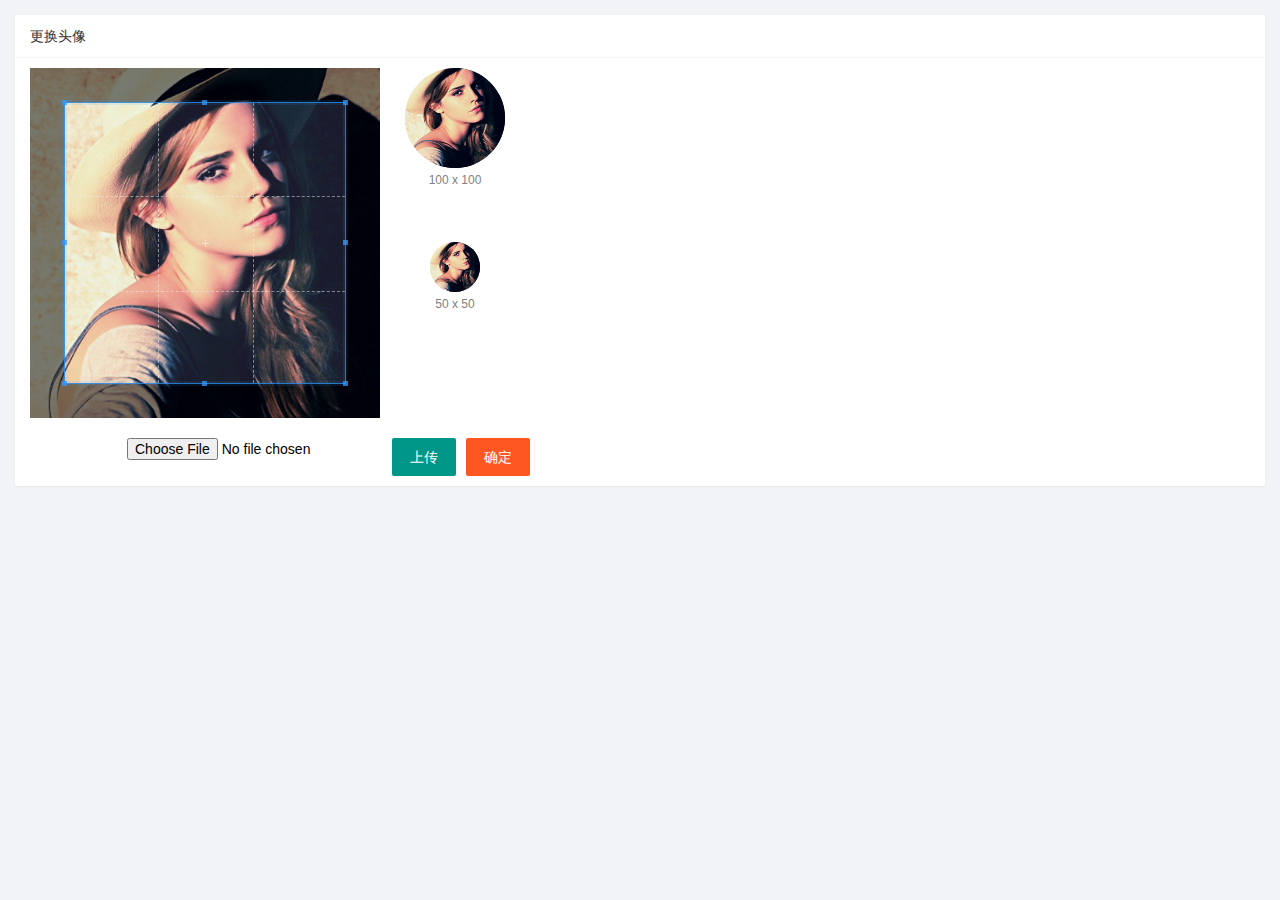
==== user/avatar.html @ 62abf0b2 "完成了修改密码及更换头像模块" ====
<!DOCTYPE html>
<html lang="en">

<head>
    <meta charset="UTF-8">
    <meta name="viewport" content="width=device-width, initial-scale=1.0">
    <title>Document</title>
    <!-- 引入裁剪插件 -->
    <link rel="stylesheet" href="../assets/lib/cropper/cropper.css">
    <link rel="stylesheet" href="../assets/lib/layui/css/layui.css">
    <link rel="stylesheet" href="../assets/fonts/iconfont.css">
    <link rel="stylesheet" href="../assets/css/user.css">
</head>

<body>
    <!-- 卡片面板 -->
    <div class="layui-card">
        <div class="layui-card-header">更换头像</div>
        <div class="layui-card-body">
            <!-- 第一行的图片裁剪和预览区域 -->
            <div class="row1">
                <!-- 图片裁剪区域 -->
                <div class="cropper-box">
                    <!-- 这个 img 标签很重要，将来会把它初始化为裁剪区域 -->
                    <img id="image" src="../assets/images/sample.jpg" />
                </div>
                <!-- 图片的预览区域 -->
                <div class="preview-box">
                    <div>
                        <!-- 宽高为 100px 的预览区域 -->
                        <div class="img-preview w100"></div>
                        <p class="size">100 x 100</p>
                    </div>
                    <div>
                        <!-- 宽高为 50px 的预览区域 -->
                        <div class="img-preview w50"></div>
                        <p class="size">50 x 50</p>
                    </div>
                </div>
            </div>

            <!-- 第二行的按钮区域 -->
            <div class="row2">
                <input type="file" name="" id="file">
                <button id="upload-btn" type="button" class="layui-btn">上传</button>
                <button id="save-btn" type="button" class="layui-btn layui-btn-danger">确定</button>
            </div>
        </div>
    </div>
    <!-- 引入js文件 -->
    <script src="../assets/lib/axios.js"></script>
    <script src="../assets/lib/jquery.js"></script>
    <script src="../assets/lib/cropper/Cropper.js"></script>
    <script src="../assets/lib/cropper/jquery-cropper.js"></script>
    <script src="../assets/lib/layui/layui.all.js"></script>
    <script src="../assets/js/commonAPI.js"></script>
    <script src="../assets/js/user/avatar.js"></script>
</body>

</html>
---- assets/lib/cropper/cropper.css ----
/*!
 * Cropper.js v1.5.6
 * https://fengyuanchen.github.io/cropperjs
 *
 * Copyright 2015-present Chen Fengyuan
 * Released under the MIT license
 *
 * Date: 2019-10-04T04:33:44.164Z
 */

.cropper-container {
  direction: ltr;
  font-size: 0;
  line-height: 0;
  position: relative;
  -ms-touch-action: none;
  touch-action: none;
  -webkit-user-select: none;
  -moz-user-select: none;
  -ms-user-select: none;
  user-select: none;
}

.cropper-container img {
  display: block;
  height: 100%;
  image-orientation: 0deg;
  max-height: none !important;
  max-width: none !important;
  min-height: 0 !important;
  min-width: 0 !important;
  width: 100%;
}

.cropper-wrap-box,
.cropper-canvas,
.cropper-drag-box,
.cropper-crop-box,
.cropper-modal {
  bottom: 0;
  left: 0;
  position: absolute;
  right: 0;
  top: 0;
}

.cropper-wrap-box,
.cropper-canvas {
  overflow: hidden;
}

.cropper-drag-box {
  background-color: #fff;
  opacity: 0;
}

.cropper-modal {
  background-color: #000;
  opacity: 0.5;
}

.cropper-view-box {
  display: block;
  height: 100%;
  outline: 1px solid #39f;
  outline-color: rgba(51, 153, 255, 0.75);
  overflow: hidden;
  width: 100%;
}

.cropper-dashed {
  border: 0 dashed #eee;
  display: block;
  opacity: 0.5;
  position: absolute;
}

.cropper-dashed.dashed-h {
  border-bottom-width: 1px;
  border-top-width: 1px;
  height: calc(100% / 3);
  left: 0;
  top: calc(100% / 3);
  width: 100%;
}

.cropper-dashed.dashed-v {
  border-left-width: 1px;
  border-right-width: 1px;
  height: 100%;
  left: calc(100% / 3);
  top: 0;
  width: calc(100% / 3);
}

.cropper-center {
  display: block;
  height: 0;
  left: 50%;
  opacity: 0.75;
  position: absolute;
  top: 50%;
  width: 0;
}

.cropper-center::before,
.cropper-center::after {
  background-color: #eee;
  content: ' ';
  display: block;
  position: absolute;
}

.cropper-center::before {
  height: 1px;
  left: -3px;
  top: 0;
  width: 7px;
}

.cropper-center::after {
  height: 7px;
  left: 0;
  top: -3px;
  width: 1px;
}

.cropper-face,
.cropper-line,
.cropper-point {
  display: block;
  height: 100%;
  opacity: 0.1;
  position: absolute;
  width: 100%;
}

.cropper-face {
  background-color: #fff;
  left: 0;
  top: 0;
}

.cropper-line {
  background-color: #39f;
}

.cropper-line.line-e {
  cursor: ew-resize;
  right: -3px;
  top: 0;
  width: 5px;
}

.cropper-line.line-n {
  cursor: ns-resize;
  height: 5px;
  left: 0;
  top: -3px;
}

.cropper-line.line-w {
  cursor: ew-resize;
  left: -3px;
  top: 0;
  width: 5px;
}

.cropper-line.line-s {
  bottom: -3px;
  cursor: ns-resize;
  height: 5px;
  left: 0;
}

.cropper-point {
  background-color: #39f;
  height: 5px;
  opacity: 0.75;
  width: 5px;
}

.cropper-point.point-e {
  cursor: ew-resize;
  margin-top: -3px;
  right: -3px;
  top: 50%;
}

.cropper-point.point-n {
  cursor: ns-resize;
  left: 50%;
  margin-left: -3px;
  top: -3px;
}

.cropper-point.point-w {
  cursor: ew-resize;
  left: -3px;
  margin-top: -3px;
  top: 50%;
}

.cropper-point.point-s {
  bottom: -3px;
  cursor: s-resize;
  left: 50%;
  margin-left: -3px;
}

.cropper-point.point-ne {
  cursor: nesw-resize;
  right: -3px;
  top: -3px;
}

.cropper-point.point-nw {
  cursor: nwse-resize;
  left: -3px;
  top: -3px;
}

.cropper-point.point-sw {
  bottom: -3px;
  cursor: nesw-resize;
  left: -3px;
}

.cropper-point.point-se {
  bottom: -3px;
  cursor: nwse-resize;
  height: 20px;
  opacity: 1;
  right: -3px;
  width: 20px;
}

@media (min-width: 768px) {
  .cropper-point.point-se {
    height: 15px;
    width: 15px;
  }
}

@media (min-width: 992px) {
  .cropper-point.point-se {
    height: 10px;
    width: 10px;
  }
}

@media (min-width: 1200px) {
  .cropper-point.point-se {
    height: 5px;
    opacity: 0.75;
    width: 5px;
  }
}

.cropper-point.point-se::before {
  background-color: #39f;
  bottom: -50%;
  content: ' ';
  display: block;
  height: 200%;
  opacity: 0;
  position: absolute;
  right: -50%;
  width: 200%;
}

.cropper-invisible {
  opacity: 0;
}

.cropper-bg {
  background-image: url('[data-uri]');
}

.cropper-hide {
  display: block;
  height: 0;
  position: absolute;
  width: 0;
}

.cropper-hidden {
  display: none !important;
}

.cropper-move {
  cursor: move;
}

.cropper-crop {
  cursor: crosshair;
}

.cropper-disabled .cropper-drag-box,
.cropper-disabled .cropper-face,
.cropper-disabled .cropper-line,
.cropper-disabled .cropper-point {
  cursor: not-allowed;
}
---- assets/lib/layui/css/layui.css ----
/** layui-v2.5.5 MIT License By https://www.layui.com */
 .layui-inline,img{display:inline-block;vertical-align:middle}h1,h2,h3,h4,h5,h6{font-weight:400}.layui-edge,.layui-header,.layui-inline,.layui-main{position:relative}.layui-body,.layui-edge,.layui-elip{overflow:hidden}.layui-btn,.layui-edge,.layui-inline,img{vertical-align:middle}.layui-btn,.layui-disabled,.layui-icon,.layui-unselect{-moz-user-select:none;-webkit-user-select:none;-ms-user-select:none}.layui-elip,.layui-form-checkbox span,.layui-form-pane .layui-form-label{text-overflow:ellipsis;white-space:nowrap}.layui-breadcrumb,.layui-tree-btnGroup{visibility:hidden}blockquote,body,button,dd,div,dl,dt,form,h1,h2,h3,h4,h5,h6,input,li,ol,p,pre,td,textarea,th,ul{margin:0;padding:0;-webkit-tap-highlight-color:rgba(0,0,0,0)}a:active,a:hover{outline:0}img{border:none}li{list-style:none}table{border-collapse:collapse;border-spacing:0}h4,h5,h6{font-size:100%}button,input,optgroup,option,select,textarea{font-family:inherit;font-size:inherit;font-style:inherit;font-weight:inherit;outline:0}pre{white-space:pre-wrap;white-space:-moz-pre-wrap;white-space:-pre-wrap;white-space:-o-pre-wrap;word-wrap:break-word}body{line-height:24px;font:14px Helvetica Neue,Helvetica,PingFang SC,Tahoma,Arial,sans-serif}hr{height:1px;margin:10px 0;border:0;clear:both}a{color:#333;text-decoration:none}a:hover{color:#777}a cite{font-style:normal;*cursor:pointer}.layui-border-box,.layui-border-box *{box-sizing:border-box}.layui-box,.layui-box *{box-sizing:content-box}.layui-clear{clear:both;*zoom:1}.layui-clear:after{content:'\20';clear:both;*zoom:1;display:block;height:0}.layui-inline{*display:inline;*zoom:1}.layui-edge{display:inline-block;width:0;height:0;border-width:6px;border-style:dashed;border-color:transparent}.layui-edge-top{top:-4px;border-bottom-color:#999;border-bottom-style:solid}.layui-edge-right{border-left-color:#999;border-left-style:solid}.layui-edge-bottom{top:2px;border-top-color:#999;border-top-style:solid}.layui-edge-left{border-right-color:#999;border-right-style:solid}.layui-disabled,.layui-disabled:hover{color:#d2d2d2!important;cursor:not-allowed!important}.layui-circle{border-radius:100%}.layui-show{display:block!important}.layui-hide{display:none!important}@font-face{font-family:layui-icon;src:url(../font/iconfont.eot?v=250);src:url(../font/iconfont.eot?v=250#iefix) format('embedded-opentype'),url(../font/iconfont.woff2?v=250) format('woff2'),url(../font/iconfont.woff?v=250) format('woff'),url(../font/iconfont.ttf?v=250) format('truetype'),url(../font/iconfont.svg?v=250#layui-icon) format('svg')}.layui-icon{font-family:layui-icon!important;font-size:16px;font-style:normal;-webkit-font-smoothing:antialiased;-moz-osx-font-smoothing:grayscale}.layui-icon-reply-fill:before{content:"\e611"}.layui-icon-set-fill:before{content:"\e614"}.layui-icon-menu-fill:before{content:"\e60f"}.layui-icon-search:before{content:"\e615"}.layui-icon-share:before{content:"\e641"}.layui-icon-set-sm:before{content:"\e620"}.layui-icon-engine:before{content:"\e628"}.layui-icon-close:before{content:"\1006"}.layui-icon-close-fill:before{content:"\1007"}.layui-icon-chart-screen:before{content:"\e629"}.layui-icon-star:before{content:"\e600"}.layui-icon-circle-dot:before{content:"\e617"}.layui-icon-chat:before{content:"\e606"}.layui-icon-release:before{content:"\e609"}.layui-icon-list:before{content:"\e60a"}.layui-icon-chart:before{content:"\e62c"}.layui-icon-ok-circle:before{content:"\1005"}.layui-icon-layim-theme:before{content:"\e61b"}.layui-icon-table:before{content:"\e62d"}.layui-icon-right:before{content:"\e602"}.layui-icon-left:before{content:"\e603"}.layui-icon-cart-simple:before{content:"\e698"}.layui-icon-face-cry:before{content:"\e69c"}.layui-icon-face-smile:before{content:"\e6af"}.layui-icon-survey:before{content:"\e6b2"}.layui-icon-tree:before{content:"\e62e"}.layui-icon-upload-circle:before{content:"\e62f"}.layui-icon-add-circle:before{content:"\e61f"}.layui-icon-download-circle:before{content:"\e601"}.layui-icon-templeate-1:before{content:"\e630"}.layui-icon-util:before{content:"\e631"}.layui-icon-face-surprised:before{content:"\e664"}.layui-icon-edit:before{content:"\e642"}.layui-icon-speaker:before{content:"\e645"}.layui-icon-down:before{content:"\e61a"}.layui-icon-file:before{content:"\e621"}.layui-icon-layouts:before{content:"\e632"}.layui-icon-rate-half:before{content:"\e6c9"}.layui-icon-add-circle-fine:before{content:"\e608"}.layui-icon-prev-circle:before{content:"\e633"}.layui-icon-read:before{content:"\e705"}.layui-icon-404:before{content:"\e61c"}.layui-icon-carousel:before{content:"\e634"}.layui-icon-help:before{content:"\e607"}.layui-icon-code-circle:before{content:"\e635"}.layui-icon-water:before{content:"\e636"}.layui-icon-username:before{content:"\e66f"}.layui-icon-find-fill:before{content:"\e670"}.layui-icon-about:before{content:"\e60b"}.layui-icon-location:before{content:"\e715"}.layui-icon-up:before{content:"\e619"}.layui-icon-pause:before{content:"\e651"}.layui-icon-date:before{content:"\e637"}.layui-icon-layim-uploadfile:before{content:"\e61d"}.layui-icon-delete:before{content:"\e640"}.layui-icon-play:before{content:"\e652"}.layui-icon-top:before{content:"\e604"}.layui-icon-friends:before{content:"\e612"}.layui-icon-refresh-3:before{content:"\e9aa"}.layui-icon-ok:before{content:"\e605"}.layui-icon-layer:before{content:"\e638"}.layui-icon-face-smile-fine:before{content:"\e60c"}.layui-icon-dollar:before{content:"\e659"}.layui-icon-group:before{content:"\e613"}.layui-icon-layim-download:before{content:"\e61e"}.layui-icon-picture-fine:before{content:"\e60d"}.layui-icon-link:before{content:"\e64c"}.layui-icon-diamond:before{content:"\e735"}.layui-icon-log:before{content:"\e60e"}.layui-icon-rate-solid:before{content:"\e67a"}.layui-icon-fonts-del:before{content:"\e64f"}.layui-icon-unlink:before{content:"\e64d"}.layui-icon-fonts-clear:before{content:"\e639"}.layui-icon-triangle-r:before{content:"\e623"}.layui-icon-circle:before{content:"\e63f"}.layui-icon-radio:before{content:"\e643"}.layui-icon-align-center:before{content:"\e647"}.layui-icon-align-right:before{content:"\e648"}.layui-icon-align-left:before{content:"\e649"}.layui-icon-loading-1:before{content:"\e63e"}.layui-icon-return:before{content:"\e65c"}.layui-icon-fonts-strong:before{content:"\e62b"}.layui-icon-upload:before{content:"\e67c"}.layui-icon-dialogue:before{content:"\e63a"}.layui-icon-video:before{content:"\e6ed"}.layui-icon-headset:before{content:"\e6fc"}.layui-icon-cellphone-fine:before{content:"\e63b"}.layui-icon-add-1:before{content:"\e654"}.layui-icon-face-smile-b:before{content:"\e650"}.layui-icon-fonts-html:before{content:"\e64b"}.layui-icon-form:before{content:"\e63c"}.layui-icon-cart:before{content:"\e657"}.layui-icon-camera-fill:before{content:"\e65d"}.layui-icon-tabs:before{content:"\e62a"}.layui-icon-fonts-code:before{content:"\e64e"}.layui-icon-fire:before{content:"\e756"}.layui-icon-set:before{content:"\e716"}.layui-icon-fonts-u:before{content:"\e646"}.layui-icon-triangle-d:before{content:"\e625"}.layui-icon-tips:before{content:"\e702"}.layui-icon-picture:before{content:"\e64a"}.layui-icon-more-vertical:before{content:"\e671"}.layui-icon-flag:before{content:"\e66c"}.layui-icon-loading:before{content:"\e63d"}.layui-icon-fonts-i:before{content:"\e644"}.layui-icon-refresh-1:before{content:"\e666"}.layui-icon-rmb:before{content:"\e65e"}.layui-icon-home:before{content:"\e68e"}.layui-icon-user:before{content:"\e770"}.layui-icon-notice:before{content:"\e667"}.layui-icon-login-weibo:before{content:"\e675"}.layui-icon-voice:before{content:"\e688"}.layui-icon-upload-drag:before{content:"\e681"}.layui-icon-login-qq:before{content:"\e676"}.layui-icon-snowflake:before{content:"\e6b1"}.layui-icon-file-b:before{content:"\e655"}.layui-icon-template:before{content:"\e663"}.layui-icon-auz:before{content:"\e672"}.layui-icon-console:before{content:"\e665"}.layui-icon-app:before{content:"\e653"}.layui-icon-prev:before{content:"\e65a"}.layui-icon-website:before{content:"\e7ae"}.layui-icon-next:before{content:"\e65b"}.layui-icon-component:before{content:"\e857"}.layui-icon-more:before{content:"\e65f"}.layui-icon-login-wechat:before{content:"\e677"}.layui-icon-shrink-right:before{content:"\e668"}.layui-icon-spread-left:before{content:"\e66b"}.layui-icon-camera:before{content:"\e660"}.layui-icon-note:before{content:"\e66e"}.layui-icon-refresh:before{content:"\e669"}.layui-icon-female:before{content:"\e661"}.layui-icon-male:before{content:"\e662"}.layui-icon-password:before{content:"\e673"}.layui-icon-senior:before{content:"\e674"}.layui-icon-theme:before{content:"\e66a"}.layui-icon-tread:before{content:"\e6c5"}.layui-icon-praise:before{content:"\e6c6"}.layui-icon-star-fill:before{content:"\e658"}.layui-icon-rate:before{content:"\e67b"}.layui-icon-template-1:before{content:"\e656"}.layui-icon-vercode:before{content:"\e679"}.layui-icon-cellphone:before{content:"\e678"}.layui-icon-screen-full:before{content:"\e622"}.layui-icon-screen-restore:before{content:"\e758"}.layui-icon-cols:before{content:"\e610"}.layui-icon-export:before{content:"\e67d"}.layui-icon-print:before{content:"\e66d"}.layui-icon-slider:before{content:"\e714"}.layui-icon-addition:before{content:"\e624"}.layui-icon-subtraction:before{content:"\e67e"}.layui-icon-service:before{content:"\e626"}.layui-icon-transfer:before{content:"\e691"}.layui-main{width:1140px;margin:0 auto}.layui-header{z-index:1000;height:60px}.layui-header a:hover{transition:all .5s;-webkit-transition:all .5s}.layui-side{position:fixed;left:0;top:0;bottom:0;z-index:999;width:200px;overflow-x:hidden}.layui-side-scroll{position:relative;width:220px;height:100%;overflow-x:hidden}.layui-body{position:absolute;left:200px;right:0;top:0;bottom:0;z-index:998;width:auto;overflow-y:auto;box-sizing:border-box}.layui-layout-body{overflow:hidden}.layui-layout-admin .layui-header{background-color:#23262E}.layui-layout-admin .layui-side{top:60px;width:200px;overflow-x:hidden}.layui-layout-admin .layui-body{position:fixed;top:60px;bottom:44px}.layui-layout-admin .layui-main{width:auto;margin:0 15px}.layui-layout-admin .layui-footer{position:fixed;left:200px;right:0;bottom:0;height:44px;line-height:44px;padding:0 15px;background-color:#eee}.layui-layout-admin .layui-logo{position:absolute;left:0;top:0;width:200px;height:100%;line-height:60px;text-align:center;color:#009688;font-size:16px}.layui-layout-admin .layui-header .layui-nav{background:0 0}.layui-layout-left{position:absolute!important;left:200px;top:0}.layui-layout-right{position:absolute!important;right:0;top:0}.layui-container{position:relative;margin:0 auto;padding:0 15px;box-sizing:border-box}.layui-fluid{position:relative;margin:0 auto;padding:0 15px}.layui-row:after,.layui-row:before{content:'';display:block;clear:both}.layui-col-lg1,.layui-col-lg10,.layui-col-lg11,.layui-col-lg12,.layui-col-lg2,.layui-col-lg3,.layui-col-lg4,.layui-col-lg5,.layui-col-lg6,.layui-col-lg7,.layui-col-lg8,.layui-col-lg9,.layui-col-md1,.layui-col-md10,.layui-col-md11,.layui-col-md12,.layui-col-md2,.layui-col-md3,.layui-col-md4,.layui-col-md5,.layui-col-md6,.layui-col-md7,.layui-col-md8,.layui-col-md9,.layui-col-sm1,.layui-col-sm10,.layui-col-sm11,.layui-col-sm12,.layui-col-sm2,.layui-col-sm3,.layui-col-sm4,.layui-col-sm5,.layui-col-sm6,.layui-col-sm7,.layui-col-sm8,.layui-col-sm9,.layui-col-xs1,.layui-col-xs10,.layui-col-xs11,.layui-col-xs12,.layui-col-xs2,.layui-col-xs3,.layui-col-xs4,.layui-col-xs5,.layui-col-xs6,.layui-col-xs7,.layui-col-xs8,.layui-col-xs9{position:relative;display:block;box-sizing:border-box}.layui-col-xs1,.layui-col-xs10,.layui-col-xs11,.layui-col-xs12,.layui-col-xs2,.layui-col-xs3,.layui-col-xs4,.layui-col-xs5,.layui-col-xs6,.layui-col-xs7,.layui-col-xs8,.layui-col-xs9{float:left}.layui-col-xs1{width:8.33333333%}.layui-col-xs2{width:16.66666667%}.layui-col-xs3{width:25%}.layui-col-xs4{width:33.33333333%}.layui-col-xs5{width:41.66666667%}.layui-col-xs6{width:50%}.layui-col-xs7{width:58.33333333%}.layui-col-xs8{width:66.66666667%}.layui-col-xs9{width:75%}.layui-col-xs10{width:83.33333333%}.layui-col-xs11{width:91.66666667%}.layui-col-xs12{width:100%}.layui-col-xs-offset1{margin-left:8.33333333%}.layui-col-xs-offset2{margin-left:16.66666667%}.layui-col-xs-offset3{margin-left:25%}.layui-col-xs-offset4{margin-left:33.33333333%}.layui-col-xs-offset5{margin-left:41.66666667%}.layui-col-xs-offset6{margin-left:50%}.layui-col-xs-offset7{margin-left:58.33333333%}.layui-col-xs-offset8{margin-left:66.66666667%}.layui-col-xs-offset9{margin-left:75%}.layui-col-xs-offset10{margin-left:83.33333333%}.layui-col-xs-offset11{margin-left:91.66666667%}.layui-col-xs-offset12{margin-left:100%}@media screen and (max-width:768px){.layui-hide-xs{display:none!important}.layui-show-xs-block{display:block!important}.layui-show-xs-inline{display:inline!important}.layui-show-xs-inline-block{display:inline-block!important}}@media screen and (min-width:768px){.layui-container{width:750px}.layui-hide-sm{display:none!important}.layui-show-sm-block{display:block!important}.layui-show-sm-inline{display:inline!important}.layui-show-sm-inline-block{display:inline-block!important}.layui-col-sm1,.layui-col-sm10,.layui-col-sm11,.layui-col-sm12,.layui-col-sm2,.layui-col-sm3,.layui-col-sm4,.layui-col-sm5,.layui-col-sm6,.layui-col-sm7,.layui-col-sm8,.layui-col-sm9{float:left}.layui-col-sm1{width:8.33333333%}.layui-col-sm2{width:16.66666667%}.layui-col-sm3{width:25%}.layui-col-sm4{width:33.33333333%}.layui-col-sm5{width:41.66666667%}.layui-col-sm6{width:50%}.layui-col-sm7{width:58.33333333%}.layui-col-sm8{width:66.66666667%}.layui-col-sm9{width:75%}.layui-col-sm10{width:83.33333333%}.layui-col-sm11{width:91.66666667%}.layui-col-sm12{width:100%}.layui-col-sm-offset1{margin-left:8.33333333%}.layui-col-sm-offset2{margin-left:16.66666667%}.layui-col-sm-offset3{margin-left:25%}.layui-col-sm-offset4{margin-left:33.33333333%}.layui-col-sm-offset5{margin-left:41.66666667%}.layui-col-sm-offset6{margin-left:50%}.layui-col-sm-offset7{margin-left:58.33333333%}.layui-col-sm-offset8{margin-left:66.66666667%}.layui-col-sm-offset9{margin-left:75%}.layui-col-sm-offset10{margin-left:83.33333333%}.layui-col-sm-offset11{margin-left:91.66666667%}.layui-col-sm-offset12{margin-left:100%}}@media screen and (min-width:992px){.layui-container{width:970px}.layui-hide-md{display:none!important}.layui-show-md-block{display:block!important}.layui-show-md-inline{display:inline!important}.layui-show-md-inline-block{display:inline-block!important}.layui-col-md1,.layui-col-md10,.layui-col-md11,.layui-col-md12,.layui-col-md2,.layui-col-md3,.layui-col-md4,.layui-col-md5,.layui-col-md6,.layui-col-md7,.layui-col-md8,.layui-col-md9{float:left}.layui-col-md1{width:8.33333333%}.layui-col-md2{width:16.66666667%}.layui-col-md3{width:25%}.layui-col-md4{width:33.33333333%}.layui-col-md5{width:41.66666667%}.layui-col-md6{width:50%}.layui-col-md7{width:58.33333333%}.layui-col-md8{width:66.66666667%}.layui-col-md9{width:75%}.layui-col-md10{width:83.33333333%}.layui-col-md11{width:91.66666667%}.layui-col-md12{width:100%}.layui-col-md-offset1{margin-left:8.33333333%}.layui-col-md-offset2{margin-left:16.66666667%}.layui-col-md-offset3{margin-left:25%}.layui-col-md-offset4{margin-left:33.33333333%}.layui-col-md-offset5{margin-left:41.66666667%}.layui-col-md-offset6{margin-left:50%}.layui-col-md-offset7{margin-left:58.33333333%}.layui-col-md-offset8{margin-left:66.66666667%}.layui-col-md-offset9{margin-left:75%}.layui-col-md-offset10{margin-left:83.33333333%}.layui-col-md-offset11{margin-left:91.66666667%}.layui-col-md-offset12{margin-left:100%}}@media screen and (min-width:1200px){.layui-container{width:1170px}.layui-hide-lg{display:none!important}.layui-show-lg-block{display:block!important}.layui-show-lg-inline{display:inline!important}.layui-show-lg-inline-block{display:inline-block!important}.layui-col-lg1,.layui-col-lg10,.layui-col-lg11,.layui-col-lg12,.layui-col-lg2,.layui-col-lg3,.layui-col-lg4,.layui-col-lg5,.layui-col-lg6,.layui-col-lg7,.layui-col-lg8,.layui-col-lg9{float:left}.layui-col-lg1{width:8.33333333%}.layui-col-lg2{width:16.66666667%}.layui-col-lg3{width:25%}.layui-col-lg4{width:33.33333333%}.layui-col-lg5{width:41.66666667%}.layui-col-lg6{width:50%}.layui-col-lg7{width:58.33333333%}.layui-col-lg8{width:66.66666667%}.layui-col-lg9{width:75%}.layui-col-lg10{width:83.33333333%}.layui-col-lg11{width:91.66666667%}.layui-col-lg12{width:100%}.layui-col-lg-offset1{margin-left:8.33333333%}.layui-col-lg-offset2{margin-left:16.66666667%}.layui-col-lg-offset3{margin-left:25%}.layui-col-lg-offset4{margin-left:33.33333333%}.layui-col-lg-offset5{margin-left:41.66666667%}.layui-col-lg-offset6{margin-left:50%}.layui-col-lg-offset7{margin-left:58.33333333%}.layui-col-lg-offset8{margin-left:66.66666667%}.layui-col-lg-offset9{margin-left:75%}.layui-col-lg-offset10{margin-left:83.33333333%}.layui-col-lg-offset11{margin-left:91.66666667%}.layui-col-lg-offset12{margin-left:100%}}.layui-col-space1{margin:-.5px}.layui-col-space1>*{padding:.5px}.layui-col-space3{margin:-1.5px}.layui-col-space3>*{padding:1.5px}.layui-col-space5{margin:-2.5px}.layui-col-space5>*{padding:2.5px}.layui-col-space8{margin:-3.5px}.layui-col-space8>*{padding:3.5px}.layui-col-space10{margin:-5px}.layui-col-space10>*{padding:5px}.layui-col-space12{margin:-6px}.layui-col-space12>*{padding:6px}.layui-col-space15{margin:-7.5px}.layui-col-space15>*{padding:7.5px}.layui-col-space18{margin:-9px}.layui-col-space18>*{padding:9px}.layui-col-space20{margin:-10px}.layui-col-space20>*{padding:10px}.layui-col-space22{margin:-11px}.layui-col-space22>*{padding:11px}.layui-col-space25{margin:-12.5px}.layui-col-space25>*{padding:12.5px}.layui-col-space30{margin:-15px}.layui-col-space30>*{padding:15px}.layui-btn,.layui-input,.layui-select,.layui-textarea,.layui-upload-button{outline:0;-webkit-appearance:none;transition:all .3s;-webkit-transition:all .3s;box-sizing:border-box}.layui-elem-quote{margin-bottom:10px;padding:15px;line-height:22px;border-left:5px solid #009688;border-radius:0 2px 2px 0;background-color:#f2f2f2}.layui-quote-nm{border-style:solid;border-width:1px 1px 1px 5px;background:0 0}.layui-elem-field{margin-bottom:10px;padding:0;border-width:1px;border-style:solid}.layui-elem-field legend{margin-left:20px;padding:0 10px;font-size:20px;font-weight:300}.layui-field-title{margin:10px 0 20px;border-width:1px 0 0}.layui-field-box{padding:10px 15px}.layui-field-title .layui-field-box{padding:10px 0}.layui-progress{position:relative;height:6px;border-radius:20px;background-color:#e2e2e2}.layui-progress-bar{position:absolute;left:0;top:0;width:0;max-width:100%;height:6px;border-radius:20px;text-align:right;background-color:#5FB878;transition:all .3s;-webkit-transition:all .3s}.layui-progress-big,.layui-progress-big .layui-progress-bar{height:18px;line-height:18px}.layui-progress-text{position:relative;top:-20px;line-height:18px;font-size:12px;color:#666}.layui-progress-big .layui-progress-text{position:static;padding:0 10px;color:#fff}.layui-collapse{border-width:1px;border-style:solid;border-radius:2px}.layui-colla-content,.layui-colla-item{border-top-width:1px;border-top-style:solid}.layui-colla-item:first-child{border-top:none}.layui-colla-title{position:relative;height:42px;line-height:42px;padding:0 15px 0 35px;color:#333;background-color:#f2f2f2;cursor:pointer;font-size:14px;overflow:hidden}.layui-colla-content{display:none;padding:10px 15px;line-height:22px;color:#666}.layui-colla-icon{position:absolute;left:15px;top:0;font-size:14px}.layui-card{margin-bottom:15px;border-radius:2px;background-color:#fff;box-shadow:0 1px 2px 0 rgba(0,0,0,.05)}.layui-card:last-child{margin-bottom:0}.layui-card-header{position:relative;height:42px;line-height:42px;padding:0 15px;border-bottom:1px solid #f6f6f6;color:#333;border-radius:2px 2px 0 0;font-size:14px}.layui-bg-black,.layui-bg-blue,.layui-bg-cyan,.layui-bg-green,.layui-bg-orange,.layui-bg-red{color:#fff!important}.layui-card-body{position:relative;padding:10px 15px;line-height:24px}.layui-card-body[pad15]{padding:15px}.layui-card-body[pad20]{padding:20px}.layui-card-body .layui-table{margin:5px 0}.layui-card .layui-tab{margin:0}.layui-panel-window{position:relative;padding:15px;border-radius:0;border-top:5px solid #E6E6E6;background-color:#fff}.layui-auxiliar-moving{position:fixed;left:0;right:0;top:0;bottom:0;width:100%;height:100%;background:0 0;z-index:9999999999}.layui-form-label,.layui-form-mid,.layui-form-select,.layui-input-block,.layui-input-inline,.layui-textarea{position:relative}.layui-bg-red{background-color:#FF5722!important}.layui-bg-orange{background-color:#FFB800!important}.layui-bg-green{background-color:#009688!important}.layui-bg-cyan{background-color:#2F4056!important}.layui-bg-blue{background-color:#1E9FFF!important}.layui-bg-black{background-color:#393D49!important}.layui-bg-gray{background-color:#eee!important;color:#666!important}.layui-badge-rim,.layui-colla-content,.layui-colla-item,.layui-collapse,.layui-elem-field,.layui-form-pane .layui-form-item[pane],.layui-form-pane .layui-form-label,.layui-input,.layui-layedit,.layui-layedit-tool,.layui-quote-nm,.layui-select,.layui-tab-bar,.layui-tab-card,.layui-tab-title,.layui-tab-title .layui-this:after,.layui-textarea{border-color:#e6e6e6}.layui-timeline-item:before,hr{background-color:#e6e6e6}.layui-text{line-height:22px;font-size:14px;color:#666}.layui-text h1,.layui-text h2,.layui-text h3{font-weight:500;color:#333}.layui-text h1{font-size:30px}.layui-text h2{font-size:24px}.layui-text h3{font-size:18px}.layui-text a:not(.layui-btn){color:#01AAED}.layui-text a:not(.layui-btn):hover{text-decoration:underline}.layui-text ul{padding:5px 0 5px 15px}.layui-text ul li{margin-top:5px;list-style-type:disc}.layui-text em,.layui-word-aux{color:#999!important;padding:0 5px!important}.layui-btn{display:inline-block;height:38px;line-height:38px;padding:0 18px;background-color:#009688;color:#fff;white-space:nowrap;text-align:center;font-size:14px;border:none;border-radius:2px;cursor:pointer}.layui-btn:hover{opacity:.8;filter:alpha(opacity=80);color:#fff}.layui-btn:active{opacity:1;filter:alpha(opacity=100)}.layui-btn+.layui-btn{margin-left:10px}.layui-btn-container{font-size:0}.layui-btn-container .layui-btn{margin-right:10px;margin-bottom:10px}.layui-btn-container .layui-btn+.layui-btn{margin-left:0}.layui-table .layui-btn-container .layui-btn{margin-bottom:9px}.layui-btn-radius{border-radius:100px}.layui-btn .layui-icon{margin-right:3px;font-size:18px;vertical-align:bottom;vertical-align:middle\9}.layui-btn-primary{border:1px solid #C9C9C9;background-color:#fff;color:#555}.layui-btn-primary:hover{border-color:#009688;color:#333}.layui-btn-normal{background-color:#1E9FFF}.layui-btn-warm{background-color:#FFB800}.layui-btn-danger{background-color:#FF5722}.layui-btn-checked{background-color:#5FB878}.layui-btn-disabled,.layui-btn-disabled:active,.layui-btn-disabled:hover{border:1px solid #e6e6e6;background-color:#FBFBFB;color:#C9C9C9;cursor:not-allowed;opacity:1}.layui-btn-lg{height:44px;line-height:44px;padding:0 25px;font-size:16px}.layui-btn-sm{height:30px;line-height:30px;padding:0 10px;font-size:12px}.layui-btn-sm i{font-size:16px!important}.layui-btn-xs{height:22px;line-height:22px;padding:0 5px;font-size:12px}.layui-btn-xs i{font-size:14px!important}.layui-btn-group{display:inline-block;vertical-align:middle;font-size:0}.layui-btn-group .layui-btn{margin-left:0!important;margin-right:0!important;border-left:1px solid rgba(255,255,255,.5);border-radius:0}.layui-btn-group .layui-btn-primary{border-left:none}.layui-btn-group .layui-btn-primary:hover{border-color:#C9C9C9;color:#009688}.layui-btn-group .layui-btn:first-child{border-left:none;border-radius:2px 0 0 2px}.layui-btn-group .layui-btn-primary:first-child{border-left:1px solid #c9c9c9}.layui-btn-group .layui-btn:last-child{border-radius:0 2px 2px 0}.layui-btn-group .layui-btn+.layui-btn{margin-left:0}.layui-btn-group+.layui-btn-group{margin-left:10px}.layui-btn-fluid{width:100%}.layui-input,.layui-select,.layui-textarea{height:38px;line-height:1.3;line-height:38px\9;border-width:1px;border-style:solid;background-color:#fff;border-radius:2px}.layui-input::-webkit-input-placeholder,.layui-select::-webkit-input-placeholder,.layui-textarea::-webkit-input-placeholder{line-height:1.3}.layui-input,.layui-textarea{display:block;width:100%;padding-left:10px}.layui-input:hover,.layui-textarea:hover{border-color:#D2D2D2!important}.layui-input:focus,.layui-textarea:focus{border-color:#C9C9C9!important}.layui-textarea{min-height:100px;height:auto;line-height:20px;padding:6px 10px;resize:vertical}.layui-select{padding:0 10px}.layui-form input[type=checkbox],.layui-form input[type=radio],.layui-form select{display:none}.layui-form [lay-ignore]{display:initial}.layui-form-item{margin-bottom:15px;clear:both;*zoom:1}.layui-form-item:after{content:'\20';clear:both;*zoom:1;display:block;height:0}.layui-form-label{float:left;display:block;padding:9px 15px;width:80px;font-weight:400;line-height:20px;text-align:right}.layui-form-label-col{display:block;float:none;padding:9px 0;line-height:20px;text-align:left}.layui-form-item .layui-inline{margin-bottom:5px;margin-right:10px}.layui-input-block{margin-left:110px;min-height:36px}.layui-input-inline{display:inline-block;vertical-align:middle}.layui-form-item .layui-input-inline{float:left;width:190px;margin-right:10px}.layui-form-text .layui-input-inline{width:auto}.layui-form-mid{float:left;display:block;padding:9px 0!important;line-height:20px;margin-right:10px}.layui-form-danger+.layui-form-select .layui-input,.layui-form-danger:focus{border-color:#FF5722!important}.layui-form-select .layui-input{padding-right:30px;cursor:pointer}.layui-form-select .layui-edge{position:absolute;right:10px;top:50%;margin-top:-3px;cursor:pointer;border-width:6px;border-top-color:#c2c2c2;border-top-style:solid;transition:all .3s;-webkit-transition:all .3s}.layui-form-select dl{display:none;position:absolute;left:0;top:42px;padding:5px 0;z-index:899;min-width:100%;border:1px solid #d2d2d2;max-height:300px;overflow-y:auto;background-color:#fff;border-radius:2px;box-shadow:0 2px 4px rgba(0,0,0,.12);box-sizing:border-box}.layui-form-select dl dd,.layui-form-select dl dt{padding:0 10px;line-height:36px;white-space:nowrap;overflow:hidden;text-overflow:ellipsis}.layui-form-select dl dt{font-size:12px;color:#999}.layui-form-select dl dd{cursor:pointer}.layui-form-select dl dd:hover{background-color:#f2f2f2;-webkit-transition:.5s all;transition:.5s all}.layui-form-select .layui-select-group dd{padding-left:20px}.layui-form-select dl dd.layui-select-tips{padding-left:10px!important;color:#999}.layui-form-select dl dd.layui-this{background-color:#5FB878;color:#fff}.layui-form-checkbox,.layui-form-select dl dd.layui-disabled{background-color:#fff}.layui-form-selected dl{display:block}.layui-form-checkbox,.layui-form-checkbox *,.layui-form-switch{display:inline-block;vertical-align:middle}.layui-form-selected .layui-edge{margin-top:-9px;-webkit-transform:rotate(180deg);transform:rotate(180deg);margin-top:-3px\9}:root .layui-form-selected .layui-edge{margin-top:-9px\0/IE9}.layui-form-selectup dl{top:auto;bottom:42px}.layui-select-none{margin:5px 0;text-align:center;color:#999}.layui-select-disabled .layui-disabled{border-color:#eee!important}.layui-select-disabled .layui-edge{border-top-color:#d2d2d2}.layui-form-checkbox{position:relative;height:30px;line-height:30px;margin-right:10px;padding-right:30px;cursor:pointer;font-size:0;-webkit-transition:.1s linear;transition:.1s linear;box-sizing:border-box}.layui-form-checkbox span{padding:0 10px;height:100%;font-size:14px;border-radius:2px 0 0 2px;background-color:#d2d2d2;color:#fff;overflow:hidden}.layui-form-checkbox:hover span{background-color:#c2c2c2}.layui-form-checkbox i{position:absolute;right:0;top:0;width:30px;height:28px;border:1px solid #d2d2d2;border-left:none;border-radius:0 2px 2px 0;color:#fff;font-size:20px;text-align:center}.layui-form-checkbox:hover i{border-color:#c2c2c2;color:#c2c2c2}.layui-form-checked,.layui-form-checked:hover{border-color:#5FB878}.layui-form-checked span,.layui-form-checked:hover span{background-color:#5FB878}.layui-form-checked i,.layui-form-checked:hover i{color:#5FB878}.layui-form-item .layui-form-checkbox{margin-top:4px}.layui-form-checkbox[lay-skin=primary]{height:auto!important;line-height:normal!important;min-width:18px;min-height:18px;border:none!important;margin-right:0;padding-left:28px;padding-right:0;background:0 0}.layui-form-checkbox[lay-skin=primary] span{padding-left:0;padding-right:15px;line-height:18px;background:0 0;color:#666}.layui-form-checkbox[lay-skin=primary] i{right:auto;left:0;width:16px;height:16px;line-height:16px;border:1px solid #d2d2d2;font-size:12px;border-radius:2px;background-color:#fff;-webkit-transition:.1s linear;transition:.1s linear}.layui-form-checkbox[lay-skin=primary]:hover i{border-color:#5FB878;color:#fff}.layui-form-checked[lay-skin=primary] i{border-color:#5FB878!important;background-color:#5FB878;color:#fff}.layui-checkbox-disbaled[lay-skin=primary] span{background:0 0!important;color:#c2c2c2}.layui-checkbox-disbaled[lay-skin=primary]:hover i{border-color:#d2d2d2}.layui-form-item .layui-form-checkbox[lay-skin=primary]{margin-top:10px}.layui-form-switch{position:relative;height:22px;line-height:22px;min-width:35px;padding:0 5px;margin-top:8px;border:1px solid #d2d2d2;border-radius:20px;cursor:pointer;background-color:#fff;-webkit-transition:.1s linear;transition:.1s linear}.layui-form-switch i{position:absolute;left:5px;top:3px;width:16px;height:16px;border-radius:20px;background-color:#d2d2d2;-webkit-transition:.1s linear;transition:.1s linear}.layui-form-switch em{position:relative;top:0;width:25px;margin-left:21px;padding:0!important;text-align:center!important;color:#999!important;font-style:normal!important;font-size:12px}.layui-form-onswitch{border-color:#5FB878;background-color:#5FB878}.layui-checkbox-disbaled,.layui-checkbox-disbaled i{border-color:#e2e2e2!important}.layui-form-onswitch i{left:100%;margin-left:-21px;background-color:#fff}.layui-form-onswitch em{margin-left:5px;margin-right:21px;color:#fff!important}.layui-checkbox-disbaled span{background-color:#e2e2e2!important}.layui-checkbox-disbaled:hover i{color:#fff!important}[lay-radio]{display:none}.layui-form-radio,.layui-form-radio *{display:inline-block;vertical-align:middle}.layui-form-radio{line-height:28px;margin:6px 10px 0 0;padding-right:10px;cursor:pointer;font-size:0}.layui-form-radio *{font-size:14px}.layui-form-radio>i{margin-right:8px;font-size:22px;color:#c2c2c2}.layui-form-radio>i:hover,.layui-form-radioed>i{color:#5FB878}.layui-radio-disbaled>i{color:#e2e2e2!important}.layui-form-pane .layui-form-label{width:110px;padding:8px 15px;height:38px;line-height:20px;border-width:1px;border-style:solid;border-radius:2px 0 0 2px;text-align:center;background-color:#FBFBFB;overflow:hidden;box-sizing:border-box}.layui-form-pane .layui-input-inline{margin-left:-1px}.layui-form-pane .layui-input-block{margin-left:110px;left:-1px}.layui-form-pane .layui-input{border-radius:0 2px 2px 0}.layui-form-pane .layui-form-text .layui-form-label{float:none;width:100%;border-radius:2px;box-sizing:border-box;text-align:left}.layui-form-pane .layui-form-text .layui-input-inline{display:block;margin:0;top:-1px;clear:both}.layui-form-pane .layui-form-text .layui-input-block{margin:0;left:0;top:-1px}.layui-form-pane .layui-form-text .layui-textarea{min-height:100px;border-radius:0 0 2px 2px}.layui-form-pane .layui-form-checkbox{margin:4px 0 4px 10px}.layui-form-pane .layui-form-radio,.layui-form-pane .layui-form-switch{margin-top:6px;margin-left:10px}.layui-form-pane .layui-form-item[pane]{position:relative;border-width:1px;border-style:solid}.layui-form-pane .layui-form-item[pane] .layui-form-label{position:absolute;left:0;top:0;height:100%;border-width:0 1px 0 0}.layui-form-pane .layui-form-item[pane] .layui-input-inline{margin-left:110px}@media screen and (max-width:450px){.layui-form-item .layui-form-label{text-overflow:ellipsis;overflow:hidden;white-space:nowrap}.layui-form-item .layui-inline{display:block;margin-right:0;margin-bottom:20px;clear:both}.layui-form-item .layui-inline:after{content:'\20';clear:both;display:block;height:0}.layui-form-item .layui-input-inline{display:block;float:none;left:-3px;width:auto;margin:0 0 10px 112px}.layui-form-item .layui-input-inline+.layui-form-mid{margin-left:110px;top:-5px;padding:0}.layui-form-item .layui-form-checkbox{margin-right:5px;margin-bottom:5px}}.layui-layedit{border-width:1px;border-style:solid;border-radius:2px}.layui-layedit-tool{padding:3px 5px;border-bottom-width:1px;border-bottom-style:solid;font-size:0}.layedit-tool-fixed{position:fixed;top:0;border-top:1px solid #e2e2e2}.layui-layedit-tool .layedit-tool-mid,.layui-layedit-tool .layui-icon{display:inline-block;vertical-align:middle;text-align:center;font-size:14px}.layui-layedit-tool .layui-icon{position:relative;width:32px;height:30px;line-height:30px;margin:3px 5px;color:#777;cursor:pointer;border-radius:2px}.layui-layedit-tool .layui-icon:hover{color:#393D49}.layui-layedit-tool .layui-icon:active{color:#000}.layui-layedit-tool .layedit-tool-active{background-color:#e2e2e2;color:#000}.layui-layedit-tool .layui-disabled,.layui-layedit-tool .layui-disabled:hover{color:#d2d2d2;cursor:not-allowed}.layui-layedit-tool .layedit-tool-mid{width:1px;height:18px;margin:0 10px;background-color:#d2d2d2}.layedit-tool-html{width:50px!important;font-size:30px!important}.layedit-tool-b,.layedit-tool-code,.layedit-tool-help{font-size:16px!important}.layedit-tool-d,.layedit-tool-face,.layedit-tool-image,.layedit-tool-unlink{font-size:18px!important}.layedit-tool-image input{position:absolute;font-size:0;left:0;top:0;width:100%;height:100%;opacity:.01;filter:Alpha(opacity=1);cursor:pointer}.layui-layedit-iframe iframe{display:block;width:100%}#LAY_layedit_code{overflow:hidden}.layui-laypage{display:inline-block;*display:inline;*zoom:1;vertical-align:middle;margin:10px 0;font-size:0}.layui-laypage>a:first-child,.layui-laypage>a:first-child em{border-radius:2px 0 0 2px}.layui-laypage>a:last-child,.layui-laypage>a:last-child em{border-radius:0 2px 2px 0}.layui-laypage>:first-child{margin-left:0!important}.layui-laypage>:last-child{margin-right:0!important}.layui-laypage a,.layui-laypage button,.layui-laypage input,.layui-laypage select,.layui-laypage span{border:1px solid #e2e2e2}.layui-laypage a,.layui-laypage span{display:inline-block;*display:inline;*zoom:1;vertical-align:middle;padding:0 15px;height:28px;line-height:28px;margin:0 -1px 5px 0;background-color:#fff;color:#333;font-size:12px}.layui-flow-more a *,.layui-laypage input,.layui-table-view select[lay-ignore]{display:inline-block}.layui-laypage a:hover{color:#009688}.layui-laypage em{font-style:normal}.layui-laypage .layui-laypage-spr{color:#999;font-weight:700}.layui-laypage a{text-decoration:none}.layui-laypage .layui-laypage-curr{position:relative}.layui-laypage .layui-laypage-curr em{position:relative;color:#fff}.layui-laypage .layui-laypage-curr .layui-laypage-em{position:absolute;left:-1px;top:-1px;padding:1px;width:100%;height:100%;background-color:#009688}.layui-laypage-em{border-radius:2px}.layui-laypage-next em,.layui-laypage-prev em{font-family:Sim sun;font-size:16px}.layui-laypage .layui-laypage-count,.layui-laypage .layui-laypage-limits,.layui-laypage .layui-laypage-refresh,.layui-laypage .layui-laypage-skip{margin-left:10px;margin-right:10px;padding:0;border:none}.layui-laypage .layui-laypage-limits,.layui-laypage .layui-laypage-refresh{vertical-align:top}.layui-laypage .layui-laypage-refresh i{font-size:18px;cursor:pointer}.layui-laypage select{height:22px;padding:3px;border-radius:2px;cursor:pointer}.layui-laypage .layui-laypage-skip{height:30px;line-height:30px;color:#999}.layui-laypage button,.layui-laypage input{height:30px;line-height:30px;border-radius:2px;vertical-align:top;background-color:#fff;box-sizing:border-box}.layui-laypage input{width:40px;margin:0 10px;padding:0 3px;text-align:center}.layui-laypage input:focus,.layui-laypage select:focus{border-color:#009688!important}.layui-laypage button{margin-left:10px;padding:0 10px;cursor:pointer}.layui-table,.layui-table-view{margin:10px 0}.layui-flow-more{margin:10px 0;text-align:center;color:#999;font-size:14px}.layui-flow-more a{height:32px;line-height:32px}.layui-flow-more a *{vertical-align:top}.layui-flow-more a cite{padding:0 20px;border-radius:3px;background-color:#eee;color:#333;font-style:normal}.layui-flow-more a cite:hover{opacity:.8}.layui-flow-more a i{font-size:30px;color:#737383}.layui-table{width:100%;background-color:#fff;color:#666}.layui-table tr{transition:all .3s;-webkit-transition:all .3s}.layui-table th{text-align:left;font-weight:400}.layui-table tbody tr:hover,.layui-table thead tr,.layui-table-click,.layui-table-header,.layui-table-hover,.layui-table-mend,.layui-table-patch,.layui-table-tool,.layui-table-total,.layui-table-total tr,.layui-table[lay-even] tr:nth-child(even){background-color:#f2f2f2}.layui-table td,.layui-table th,.layui-table-col-set,.layui-table-fixed-r,.layui-table-grid-down,.layui-table-header,.layui-table-page,.layui-table-tips-main,.layui-table-tool,.layui-table-total,.layui-table-view,.layui-table[lay-skin=line],.layui-table[lay-skin=row]{border-width:1px;border-style:solid;border-color:#e6e6e6}.layui-table td,.layui-table th{position:relative;padding:9px 15px;min-height:20px;line-height:20px;font-size:14px}.layui-table[lay-skin=line] td,.layui-table[lay-skin=line] th{border-width:0 0 1px}.layui-table[lay-skin=row] td,.layui-table[lay-skin=row] th{border-width:0 1px 0 0}.layui-table[lay-skin=nob] td,.layui-table[lay-skin=nob] th{border:none}.layui-table img{max-width:100px}.layui-table[lay-size=lg] td,.layui-table[lay-size=lg] th{padding:15px 30px}.layui-table-view .layui-table[lay-size=lg] .layui-table-cell{height:40px;line-height:40px}.layui-table[lay-size=sm] td,.layui-table[lay-size=sm] th{font-size:12px;padding:5px 10px}.layui-table-view .layui-table[lay-size=sm] .layui-table-cell{height:20px;line-height:20px}.layui-table[lay-data]{display:none}.layui-table-box{position:relative;overflow:hidden}.layui-table-view .layui-table{position:relative;width:auto;margin:0}.layui-table-view .layui-table[lay-skin=line]{border-width:0 1px 0 0}.layui-table-view .layui-table[lay-skin=row]{border-width:0 0 1px}.layui-table-view .layui-table td,.layui-table-view .layui-table th{padding:5px 0;border-top:none;border-left:none}.layui-table-view .layui-table th.layui-unselect .layui-table-cell span{cursor:pointer}.layui-table-view .layui-table td{cursor:default}.layui-table-view .layui-table td[data-edit=text]{cursor:text}.layui-table-view .layui-form-checkbox[lay-skin=primary] i{width:18px;height:18px}.layui-table-view .layui-form-radio{line-height:0;padding:0}.layui-table-view .layui-form-radio>i{margin:0;font-size:20px}.layui-table-init{position:absolute;left:0;top:0;width:100%;height:100%;text-align:center;z-index:110}.layui-table-init .layui-icon{position:absolute;left:50%;top:50%;margin:-15px 0 0 -15px;font-size:30px;color:#c2c2c2}.layui-table-header{border-width:0 0 1px;overflow:hidden}.layui-table-header .layui-table{margin-bottom:-1px}.layui-table-tool .layui-inline[lay-event]{position:relative;width:26px;height:26px;padding:5px;line-height:16px;margin-right:10px;text-align:center;color:#333;border:1px solid #ccc;cursor:pointer;-webkit-transition:.5s all;transition:.5s all}.layui-table-tool .layui-inline[lay-event]:hover{border:1px solid #999}.layui-table-tool-temp{padding-right:120px}.layui-table-tool-self{position:absolute;right:17px;top:10px}.layui-table-tool .layui-table-tool-self .layui-inline[lay-event]{margin:0 0 0 10px}.layui-table-tool-panel{position:absolute;top:29px;left:-1px;padding:5px 0;min-width:150px;min-height:40px;border:1px solid #d2d2d2;text-align:left;overflow-y:auto;background-color:#fff;box-shadow:0 2px 4px rgba(0,0,0,.12)}.layui-table-cell,.layui-table-tool-panel li{overflow:hidden;text-overflow:ellipsis;white-space:nowrap}.layui-table-tool-panel li{padding:0 10px;line-height:30px;-webkit-transition:.5s all;transition:.5s all}.layui-table-tool-panel li .layui-form-checkbox[lay-skin=primary]{width:100%;padding-left:28px}.layui-table-tool-panel li:hover{background-color:#f2f2f2}.layui-table-tool-panel li .layui-form-checkbox[lay-skin=primary] i{position:absolute;left:0;top:0}.layui-table-tool-panel li .layui-form-checkbox[lay-skin=primary] span{padding:0}.layui-table-tool .layui-table-tool-self .layui-table-tool-panel{left:auto;right:-1px}.layui-table-col-set{position:absolute;right:0;top:0;width:20px;height:100%;border-width:0 0 0 1px;background-color:#fff}.layui-table-sort{width:10px;height:20px;margin-left:5px;cursor:pointer!important}.layui-table-sort .layui-edge{position:absolute;left:5px;border-width:5px}.layui-table-sort .layui-table-sort-asc{top:3px;border-top:none;border-bottom-style:solid;border-bottom-color:#b2b2b2}.layui-table-sort .layui-table-sort-asc:hover{border-bottom-color:#666}.layui-table-sort .layui-table-sort-desc{bottom:5px;border-bottom:none;border-top-style:solid;border-top-color:#b2b2b2}.layui-table-sort .layui-table-sort-desc:hover{border-top-color:#666}.layui-table-sort[lay-sort=asc] .layui-table-sort-asc{border-bottom-color:#000}.layui-table-sort[lay-sort=desc] .layui-table-sort-desc{border-top-color:#000}.layui-table-cell{height:28px;line-height:28px;padding:0 15px;position:relative;box-sizing:border-box}.layui-table-cell .layui-form-checkbox[lay-skin=primary]{top:-1px;padding:0}.layui-table-cell .layui-table-link{color:#01AAED}.laytable-cell-checkbox,.laytable-cell-numbers,.laytable-cell-radio,.laytable-cell-space{padding:0;text-align:center}.layui-table-body{position:relative;overflow:auto;margin-right:-1px;margin-bottom:-1px}.layui-table-body .layui-none{line-height:26px;padding:15px;text-align:center;color:#999}.layui-table-fixed{position:absolute;left:0;top:0;z-index:101}.layui-table-fixed .layui-table-body{overflow:hidden}.layui-table-fixed-l{box-shadow:0 -1px 8px rgba(0,0,0,.08)}.layui-table-fixed-r{left:auto;right:-1px;border-width:0 0 0 1px;box-shadow:-1px 0 8px rgba(0,0,0,.08)}.layui-table-fixed-r .layui-table-header{position:relative;overflow:visible}.layui-table-mend{position:absolute;right:-49px;top:0;height:100%;width:50px}.layui-table-tool{position:relative;z-index:890;width:100%;min-height:50px;line-height:30px;padding:10px 15px;border-width:0 0 1px}.layui-table-tool .layui-btn-container{margin-bottom:-10px}.layui-table-page,.layui-table-total{border-width:1px 0 0;margin-bottom:-1px;overflow:hidden}.layui-table-page{position:relative;width:100%;padding:7px 7px 0;height:41px;font-size:12px;white-space:nowrap}.layui-table-page>div{height:26px}.layui-table-page .layui-laypage{margin:0}.layui-table-page .layui-laypage a,.layui-table-page .layui-laypage span{height:26px;line-height:26px;margin-bottom:10px;border:none;background:0 0}.layui-table-page .layui-laypage a,.layui-table-page .layui-laypage span.layui-laypage-curr{padding:0 12px}.layui-table-page .layui-laypage span{margin-left:0;padding:0}.layui-table-page .layui-laypage .layui-laypage-prev{margin-left:-7px!important}.layui-table-page .layui-laypage .layui-laypage-curr .layui-laypage-em{left:0;top:0;padding:0}.layui-table-page .layui-laypage button,.layui-table-page .layui-laypage input{height:26px;line-height:26px}.layui-table-page .layui-laypage input{width:40px}.layui-table-page .layui-laypage button{padding:0 10px}.layui-table-page select{height:18px}.layui-table-patch .layui-table-cell{padding:0;width:30px}.layui-table-edit{position:absolute;left:0;top:0;width:100%;height:100%;padding:0 14px 1px;border-radius:0;box-shadow:1px 1px 20px rgba(0,0,0,.15)}.layui-table-edit:focus{border-color:#5FB878!important}select.layui-table-edit{padding:0 0 0 10px;border-color:#C9C9C9}.layui-table-view .layui-form-checkbox,.layui-table-view .layui-form-radio,.layui-table-view .layui-form-switch{top:0;margin:0;box-sizing:content-box}.layui-table-view .layui-form-checkbox{top:-1px;height:26px;line-height:26px}.layui-table-view .layui-form-checkbox i{height:26px}.layui-table-grid .layui-table-cell{overflow:visible}.layui-table-grid-down{position:absolute;top:0;right:0;width:26px;height:100%;padding:5px 0;border-width:0 0 0 1px;text-align:center;background-color:#fff;color:#999;cursor:pointer}.layui-table-grid-down .layui-icon{position:absolute;top:50%;left:50%;margin:-8px 0 0 -8px}.layui-table-grid-down:hover{background-color:#fbfbfb}body .layui-table-tips .layui-layer-content{background:0 0;padding:0;box-shadow:0 1px 6px rgba(0,0,0,.12)}.layui-table-tips-main{margin:-44px 0 0 -1px;max-height:150px;padding:8px 15px;font-size:14px;overflow-y:scroll;background-color:#fff;color:#666}.layui-table-tips-c{position:absolute;right:-3px;top:-13px;width:20px;height:20px;padding:3px;cursor:pointer;background-color:#666;border-radius:50%;color:#fff}.layui-table-tips-c:hover{background-color:#777}.layui-table-tips-c:before{position:relative;right:-2px}.layui-upload-file{display:none!important;opacity:.01;filter:Alpha(opacity=1)}.layui-upload-drag,.layui-upload-form,.layui-upload-wrap{display:inline-block}.layui-upload-list{margin:10px 0}.layui-upload-choose{padding:0 10px;color:#999}.layui-upload-drag{position:relative;padding:30px;border:1px dashed #e2e2e2;background-color:#fff;text-align:center;cursor:pointer;color:#999}.layui-upload-drag .layui-icon{font-size:50px;color:#009688}.layui-upload-drag[lay-over]{border-color:#009688}.layui-upload-iframe{position:absolute;width:0;height:0;border:0;visibility:hidden}.layui-upload-wrap{position:relative;vertical-align:middle}.layui-upload-wrap .layui-upload-file{display:block!important;position:absolute;left:0;top:0;z-index:10;font-size:100px;width:100%;height:100%;opacity:.01;filter:Alpha(opacity=1);cursor:pointer}.layui-transfer-active,.layui-transfer-box{display:inline-block;vertical-align:middle}.layui-transfer-box,.layui-transfer-header,.layui-transfer-search{border-width:0;border-style:solid;border-color:#e6e6e6}.layui-transfer-box{position:relative;border-width:1px;width:200px;height:360px;border-radius:2px;background-color:#fff}.layui-transfer-box .layui-form-checkbox{width:100%;margin:0!important}.layui-transfer-header{height:38px;line-height:38px;padding:0 10px;border-bottom-width:1px}.layui-transfer-search{position:relative;padding:10px;border-bottom-width:1px}.layui-transfer-search .layui-input{height:32px;padding-left:30px;font-size:12px}.layui-transfer-search .layui-icon-search{position:absolute;left:20px;top:50%;margin-top:-8px;color:#666}.layui-transfer-active{margin:0 15px}.layui-transfer-active .layui-btn{display:block;margin:0;padding:0 15px;background-color:#5FB878;border-color:#5FB878;color:#fff}.layui-transfer-active .layui-btn-disabled{background-color:#FBFBFB;border-color:#e6e6e6;color:#C9C9C9}.layui-transfer-active .layui-btn:first-child{margin-bottom:15px}.layui-transfer-active .layui-btn .layui-icon{margin:0;font-size:14px!important}.layui-transfer-data{padding:5px 0;overflow:auto}.layui-transfer-data li{height:32px;line-height:32px;padding:0 10px}.layui-transfer-data li:hover{background-color:#f2f2f2;transition:.5s all}.layui-transfer-data .layui-none{padding:15px 10px;text-align:center;color:#999}.layui-nav{position:relative;padding:0 20px;background-color:#393D49;color:#fff;border-radius:2px;font-size:0;box-sizing:border-box}.layui-nav *{font-size:14px}.layui-nav .layui-nav-item{position:relative;display:inline-block;*display:inline;*zoom:1;vertical-align:middle;line-height:60px}.layui-nav .layui-nav-item a{display:block;padding:0 20px;color:#fff;color:rgba(255,255,255,.7);transition:all .3s;-webkit-transition:all .3s}.layui-nav .layui-this:after,.layui-nav-bar,.layui-nav-tree .layui-nav-itemed:after{position:absolute;left:0;top:0;width:0;height:5px;background-color:#5FB878;transition:all .2s;-webkit-transition:all .2s}.layui-nav-bar{z-index:1000}.layui-nav .layui-nav-item a:hover,.layui-nav .layui-this a{color:#fff}.layui-nav .layui-this:after{content:'';top:auto;bottom:0;width:100%}.layui-nav-img{width:30px;height:30px;margin-right:10px;border-radius:50%}.layui-nav .layui-nav-more{content:'';width:0;height:0;border-style:solid dashed dashed;border-color:#fff transparent transparent;overflow:hidden;cursor:pointer;transition:all .2s;-webkit-transition:all .2s;position:absolute;top:50%;right:3px;margin-top:-3px;border-width:6px;border-top-color:rgba(255,255,255,.7)}.layui-nav .layui-nav-mored,.layui-nav-itemed>a .layui-nav-more{margin-top:-9px;border-style:dashed dashed solid;border-color:transparent transparent #fff}.layui-nav-child{display:none;position:absolute;left:0;top:65px;min-width:100%;line-height:36px;padding:5px 0;box-shadow:0 2px 4px rgba(0,0,0,.12);border:1px solid #d2d2d2;background-color:#fff;z-index:100;border-radius:2px;white-space:nowrap}.layui-nav .layui-nav-child a{color:#333}.layui-nav .layui-nav-child a:hover{background-color:#f2f2f2;color:#000}.layui-nav-child dd{position:relative}.layui-nav .layui-nav-child dd.layui-this a,.layui-nav-child dd.layui-this{background-color:#5FB878;color:#fff}.layui-nav-child dd.layui-this:after{display:none}.layui-nav-tree{width:200px;padding:0}.layui-nav-tree .layui-nav-item{display:block;width:100%;line-height:45px}.layui-nav-tree .layui-nav-item a{position:relative;height:45px;line-height:45px;text-overflow:ellipsis;overflow:hidden;white-space:nowrap}.layui-nav-tree .layui-nav-item a:hover{background-color:#4E5465}.layui-nav-tree .layui-nav-bar{width:5px;height:0;background-color:#009688}.layui-nav-tree .layui-nav-child dd.layui-this,.layui-nav-tree .layui-nav-child dd.layui-this a,.layui-nav-tree .layui-this,.layui-nav-tree .layui-this>a,.layui-nav-tree .layui-this>a:hover{background-color:#009688;color:#fff}.layui-nav-tree .layui-this:after{display:none}.layui-nav-itemed>a,.layui-nav-tree .layui-nav-title a,.layui-nav-tree .layui-nav-title a:hover{color:#fff!important}.layui-nav-tree .layui-nav-child{position:relative;z-index:0;top:0;border:none;box-shadow:none}.layui-nav-tree .layui-nav-child a{height:40px;line-height:40px;color:#fff;color:rgba(255,255,255,.7)}.layui-nav-tree .layui-nav-child,.layui-nav-tree .layui-nav-child a:hover{background:0 0;color:#fff}.layui-nav-tree .layui-nav-more{right:10px}.layui-nav-itemed>.layui-nav-child{display:block;padding:0;background-color:rgba(0,0,0,.3)!important}.layui-nav-itemed>.layui-nav-child>.layui-this>.layui-nav-child{display:block}.layui-nav-side{position:fixed;top:0;bottom:0;left:0;overflow-x:hidden;z-index:999}.layui-bg-blue .layui-nav-bar,.layui-bg-blue .layui-nav-itemed:after,.layui-bg-blue .layui-this:after{background-color:#93D1FF}.layui-bg-blue .layui-nav-child dd.layui-this{background-color:#1E9FFF}.layui-bg-blue .layui-nav-itemed>a,.layui-nav-tree.layui-bg-blue .layui-nav-title a,.layui-nav-tree.layui-bg-blue .layui-nav-title a:hover{background-color:#007DDB!important}.layui-breadcrumb{font-size:0}.layui-breadcrumb>*{font-size:14px}.layui-breadcrumb a{color:#999!important}.layui-breadcrumb a:hover{color:#5FB878!important}.layui-breadcrumb a cite{color:#666;font-style:normal}.layui-breadcrumb span[lay-separator]{margin:0 10px;color:#999}.layui-tab{margin:10px 0;text-align:left!important}.layui-tab[overflow]>.layui-tab-title{overflow:hidden}.layui-tab-title{position:relative;left:0;height:40px;white-space:nowrap;font-size:0;border-bottom-width:1px;border-bottom-style:solid;transition:all .2s;-webkit-transition:all .2s}.layui-tab-title li{display:inline-block;*display:inline;*zoom:1;vertical-align:middle;font-size:14px;transition:all .2s;-webkit-transition:all .2s;position:relative;line-height:40px;min-width:65px;padding:0 15px;text-align:center;cursor:pointer}.layui-tab-title li a{display:block}.layui-tab-title .layui-this{color:#000}.layui-tab-title .layui-this:after{position:absolute;left:0;top:0;content:'';width:100%;height:41px;border-width:1px;border-style:solid;border-bottom-color:#fff;border-radius:2px 2px 0 0;box-sizing:border-box;pointer-events:none}.layui-tab-bar{position:absolute;right:0;top:0;z-index:10;width:30px;height:39px;line-height:39px;border-width:1px;border-style:solid;border-radius:2px;text-align:center;background-color:#fff;cursor:pointer}.layui-tab-bar .layui-icon{position:relative;display:inline-block;top:3px;transition:all .3s;-webkit-transition:all .3s}.layui-tab-item{display:none}.layui-tab-more{padding-right:30px;height:auto!important;white-space:normal!important}.layui-tab-more li.layui-this:after{border-bottom-color:#e2e2e2;border-radius:2px}.layui-tab-more .layui-tab-bar .layui-icon{top:-2px;top:3px\9;-webkit-transform:rotate(180deg);transform:rotate(180deg)}:root .layui-tab-more .layui-tab-bar .layui-icon{top:-2px\0/IE9}.layui-tab-content{padding:10px}.layui-tab-title li .layui-tab-close{position:relative;display:inline-block;width:18px;height:18px;line-height:20px;margin-left:8px;top:1px;text-align:center;font-size:14px;color:#c2c2c2;transition:all .2s;-webkit-transition:all .2s}.layui-tab-title li .layui-tab-close:hover{border-radius:2px;background-color:#FF5722;color:#fff}.layui-tab-brief>.layui-tab-title .layui-this{color:#009688}.layui-tab-brief>.layui-tab-more li.layui-this:after,.layui-tab-brief>.layui-tab-title .layui-this:after{border:none;border-radius:0;border-bottom:2px solid #5FB878}.layui-tab-brief[overflow]>.layui-tab-title .layui-this:after{top:-1px}.layui-tab-card{border-width:1px;border-style:solid;border-radius:2px;box-shadow:0 2px 5px 0 rgba(0,0,0,.1)}.layui-tab-card>.layui-tab-title{background-color:#f2f2f2}.layui-tab-card>.layui-tab-title li{margin-right:-1px;margin-left:-1px}.layui-tab-card>.layui-tab-title .layui-this{background-color:#fff}.layui-tab-card>.layui-tab-title .layui-this:after{border-top:none;border-width:1px;border-bottom-color:#fff}.layui-tab-card>.layui-tab-title .layui-tab-bar{height:40px;line-height:40px;border-radius:0;border-top:none;border-right:none}.layui-tab-card>.layui-tab-more .layui-this{background:0 0;color:#5FB878}.layui-tab-card>.layui-tab-more .layui-this:after{border:none}.layui-timeline{padding-left:5px}.layui-timeline-item{position:relative;padding-bottom:20px}.layui-timeline-axis{position:absolute;left:-5px;top:0;z-index:10;width:20px;height:20px;line-height:20px;background-color:#fff;color:#5FB878;border-radius:50%;text-align:center;cursor:pointer}.layui-timeline-axis:hover{color:#FF5722}.layui-timeline-item:before{content:'';position:absolute;left:5px;top:0;z-index:0;width:1px;height:100%}.layui-timeline-item:last-child:before{display:none}.layui-timeline-item:first-child:before{display:block}.layui-timeline-content{padding-left:25px}.layui-timeline-title{position:relative;margin-bottom:10px}.layui-badge,.layui-badge-dot,.layui-badge-rim{position:relative;display:inline-block;padding:0 6px;font-size:12px;text-align:center;background-color:#FF5722;color:#fff;border-radius:2px}.layui-badge{height:18px;line-height:18px}.layui-badge-dot{width:8px;height:8px;padding:0;border-radius:50%}.layui-badge-rim{height:18px;line-height:18px;border-width:1px;border-style:solid;background-color:#fff;color:#666}.layui-btn .layui-badge,.layui-btn .layui-badge-dot{margin-left:5px}.layui-nav .layui-badge,.layui-nav .layui-badge-dot{position:absolute;top:50%;margin:-8px 6px 0}.layui-tab-title .layui-badge,.layui-tab-title .layui-badge-dot{left:5px;top:-2px}.layui-carousel{position:relative;left:0;top:0;background-color:#f8f8f8}.layui-carousel>[carousel-item]{position:relative;width:100%;height:100%;overflow:hidden}.layui-carousel>[carousel-item]:before{position:absolute;content:'\e63d';left:50%;top:50%;width:100px;line-height:20px;margin:-10px 0 0 -50px;text-align:center;color:#c2c2c2;font-family:layui-icon!important;font-size:30px;font-style:normal;-webkit-font-smoothing:antialiased;-moz-osx-font-smoothing:grayscale}.layui-carousel>[carousel-item]>*{display:none;position:absolute;left:0;top:0;width:100%;height:100%;background-color:#f8f8f8;transition-duration:.3s;-webkit-transition-duration:.3s}.layui-carousel-updown>*{-webkit-transition:.3s ease-in-out up;transition:.3s ease-in-out up}.layui-carousel-arrow{display:none\9;opacity:0;position:absolute;left:10px;top:50%;margin-top:-18px;width:36px;height:36px;line-height:36px;text-align:center;font-size:20px;border:0;border-radius:50%;background-color:rgba(0,0,0,.2);color:#fff;-webkit-transition-duration:.3s;transition-duration:.3s;cursor:pointer}.layui-carousel-arrow[lay-type=add]{left:auto!important;right:10px}.layui-carousel:hover .layui-carousel-arrow[lay-type=add],.layui-carousel[lay-arrow=always] .layui-carousel-arrow[lay-type=add]{right:20px}.layui-carousel[lay-arrow=always] .layui-carousel-arrow{opacity:1;left:20px}.layui-carousel[lay-arrow=none] .layui-carousel-arrow{display:none}.layui-carousel-arrow:hover,.layui-carousel-ind ul:hover{background-color:rgba(0,0,0,.35)}.layui-carousel:hover .layui-carousel-arrow{display:block\9;opacity:1;left:20px}.layui-carousel-ind{position:relative;top:-35px;width:100%;line-height:0!important;text-align:center;font-size:0}.layui-carousel[lay-indicator=outside]{margin-bottom:30px}.layui-carousel[lay-indicator=outside] .layui-carousel-ind{top:10px}.layui-carousel[lay-indicator=outside] .layui-carousel-ind ul{background-color:rgba(0,0,0,.5)}.layui-carousel[lay-indicator=none] .layui-carousel-ind{display:none}.layui-carousel-ind ul{display:inline-block;padding:5px;background-color:rgba(0,0,0,.2);border-radius:10px;-webkit-transition-duration:.3s;transition-duration:.3s}.layui-carousel-ind li{display:inline-block;width:10px;height:10px;margin:0 3px;font-size:14px;background-color:#e2e2e2;background-color:rgba(255,255,255,.5);border-radius:50%;cursor:pointer;-webkit-transition-duration:.3s;transition-duration:.3s}.layui-carousel-ind li:hover{background-color:rgba(255,255,255,.7)}.layui-carousel-ind li.layui-this{background-color:#fff}.layui-carousel>[carousel-item]>.layui-carousel-next,.layui-carousel>[carousel-item]>.layui-carousel-prev,.layui-carousel>[carousel-item]>.layui-this{display:block}.layui-carousel>[carousel-item]>.layui-this{left:0}.layui-carousel>[carousel-item]>.layui-carousel-prev{left:-100%}.layui-carousel>[carousel-item]>.layui-carousel-next{left:100%}.layui-carousel>[carousel-item]>.layui-carousel-next.layui-carousel-left,.layui-carousel>[carousel-item]>.layui-carousel-prev.layui-carousel-right{left:0}.layui-carousel>[carousel-item]>.layui-this.layui-carousel-left{left:-100%}.layui-carousel>[carousel-item]>.layui-this.layui-carousel-right{left:100%}.layui-carousel[lay-anim=updown] .layui-carousel-arrow{left:50%!important;top:20px;margin:0 0 0 -18px}.layui-carousel[lay-anim=updown]>[carousel-item]>*,.layui-carousel[lay-anim=fade]>[carousel-item]>*{left:0!important}.layui-carousel[lay-anim=updown] .layui-carousel-arrow[lay-type=add]{top:auto!important;bottom:20px}.layui-carousel[lay-anim=updown] .layui-carousel-ind{position:absolute;top:50%;right:20px;width:auto;height:auto}.layui-carousel[lay-anim=updown] .layui-carousel-ind ul{padding:3px 5px}.layui-carousel[lay-anim=updown] .layui-carousel-ind li{display:block;margin:6px 0}.layui-carousel[lay-anim=updown]>[carousel-item]>.layui-this{top:0}.layui-carousel[lay-anim=updown]>[carousel-item]>.layui-carousel-prev{top:-100%}.layui-carousel[lay-anim=updown]>[carousel-item]>.layui-carousel-next{top:100%}.layui-carousel[lay-anim=updown]>[carousel-item]>.layui-carousel-next.layui-carousel-left,.layui-carousel[lay-anim=updown]>[carousel-item]>.layui-carousel-prev.layui-carousel-right{top:0}.layui-carousel[lay-anim=updown]>[carousel-item]>.layui-this.layui-carousel-left{top:-100%}.layui-carousel[lay-anim=updown]>[carousel-item]>.layui-this.layui-carousel-right{top:100%}.layui-carousel[lay-anim=fade]>[carousel-item]>.layui-carousel-next,.layui-carousel[lay-anim=fade]>[carousel-item]>.layui-carousel-prev{opacity:0}.layui-carousel[lay-anim=fade]>[carousel-item]>.layui-carousel-next.layui-carousel-left,.layui-carousel[lay-anim=fade]>[carousel-item]>.layui-carousel-prev.layui-carousel-right{opacity:1}.layui-carousel[lay-anim=fade]>[carousel-item]>.layui-this.layui-carousel-left,.layui-carousel[lay-anim=fade]>[carousel-item]>.layui-this.layui-carousel-right{opacity:0}.layui-fixbar{position:fixed;right:15px;bottom:15px;z-index:999999}.layui-fixbar li{width:50px;height:50px;line-height:50px;margin-bottom:1px;text-align:center;cursor:pointer;font-size:30px;background-color:#9F9F9F;color:#fff;border-radius:2px;opacity:.95}.layui-fixbar li:hover{opacity:.85}.layui-fixbar li:active{opacity:1}.layui-fixbar .layui-fixbar-top{display:none;font-size:40px}body .layui-util-face{border:none;background:0 0}body .layui-util-face .layui-layer-content{padding:0;background-color:#fff;color:#666;box-shadow:none}.layui-util-face .layui-layer-TipsG{display:none}.layui-util-face ul{position:relative;width:372px;padding:10px;border:1px solid #D9D9D9;background-color:#fff;box-shadow:0 0 20px rgba(0,0,0,.2)}.layui-util-face ul li{cursor:pointer;float:left;border:1px solid #e8e8e8;height:22px;width:26px;overflow:hidden;margin:-1px 0 0 -1px;padding:4px 2px;text-align:center}.layui-util-face ul li:hover{position:relative;z-index:2;border:1px solid #eb7350;background:#fff9ec}.layui-code{position:relative;margin:10px 0;padding:15px;line-height:20px;border:1px solid #ddd;border-left-width:6px;background-color:#F2F2F2;color:#333;font-family:Courier New;font-size:12px}.layui-rate,.layui-rate *{display:inline-block;vertical-align:middle}.layui-rate{padding:10px 5px 10px 0;font-size:0}.layui-rate li i.layui-icon{font-size:20px;color:#FFB800;margin-right:5px;transition:all .3s;-webkit-transition:all .3s}.layui-rate li i:hover{cursor:pointer;transform:scale(1.12);-webkit-transform:scale(1.12)}.layui-rate[readonly] li i:hover{cursor:default;transform:scale(1)}.layui-colorpicker{width:26px;height:26px;border:1px solid #e6e6e6;padding:5px;border-radius:2px;line-height:24px;display:inline-block;cursor:pointer;transition:all .3s;-webkit-transition:all .3s}.layui-colorpicker:hover{border-color:#d2d2d2}.layui-colorpicker.layui-colorpicker-lg{width:34px;height:34px;line-height:32px}.layui-colorpicker.layui-colorpicker-sm{width:24px;height:24px;line-height:22px}.layui-colorpicker.layui-colorpicker-xs{width:22px;height:22px;line-height:20px}.layui-colorpicker-trigger-bgcolor{display:block;background:url([data-uri]);border-radius:2px}.layui-colorpicker-trigger-span{display:block;height:100%;box-sizing:border-box;border:1px solid rgba(0,0,0,.15);border-radius:2px;text-align:center}.layui-colorpicker-trigger-i{display:inline-block;color:#FFF;font-size:12px}.layui-colorpicker-trigger-i.layui-icon-close{color:#999}.layui-colorpicker-main{position:absolute;z-index:66666666;width:280px;padding:7px;background:#FFF;border:1px solid #d2d2d2;border-radius:2px;box-shadow:0 2px 4px rgba(0,0,0,.12)}.layui-colorpicker-main-wrapper{height:180px;position:relative}.layui-colorpicker-basis{width:260px;height:100%;position:relative}.layui-colorpicker-basis-white{width:100%;height:100%;position:absolute;top:0;left:0;background:linear-gradient(90deg,#FFF,hsla(0,0%,100%,0))}.layui-colorpicker-basis-black{width:100%;height:100%;position:absolute;top:0;left:0;background:linear-gradient(0deg,#000,transparent)}.layui-colorpicker-basis-cursor{width:10px;height:10px;border:1px solid #FFF;border-radius:50%;position:absolute;top:-3px;right:-3px;cursor:pointer}.layui-colorpicker-side{position:absolute;top:0;right:0;width:12px;height:100%;background:linear-gradient(red,#FF0,#0F0,#0FF,#00F,#F0F,red)}.layui-colorpicker-side-slider{width:100%;height:5px;box-shadow:0 0 1px #888;box-sizing:border-box;background:#FFF;border-radius:1px;border:1px solid #f0f0f0;cursor:pointer;position:absolute;left:0}.layui-colorpicker-main-alpha{display:none;height:12px;margin-top:7px;background:url([data-uri])}.layui-colorpicker-alpha-bgcolor{height:100%;position:relative}.layui-colorpicker-alpha-slider{width:5px;height:100%;box-shadow:0 0 1px #888;box-sizing:border-box;background:#FFF;border-radius:1px;border:1px solid #f0f0f0;cursor:pointer;position:absolute;top:0}.layui-colorpicker-main-pre{padding-top:7px;font-size:0}.layui-colorpicker-pre{width:20px;height:20px;border-radius:2px;display:inline-block;margin-left:6px;margin-bottom:7px;cursor:pointer}.layui-colorpicker-pre:nth-child(11n+1){margin-left:0}.layui-colorpicker-pre-isalpha{background:url([data-uri])}.layui-colorpicker-pre.layui-this{box-shadow:0 0 3px 2px rgba(0,0,0,.15)}.layui-colorpicker-pre>div{height:100%;border-radius:2px}.layui-colorpicker-main-input{text-align:right;padding-top:7px}.layui-colorpicker-main-input .layui-btn-container .layui-btn{margin:0 0 0 10px}.layui-colorpicker-main-input div.layui-inline{float:left;margin-right:10px;font-size:14px}.layui-colorpicker-main-input input.layui-input{width:150px;height:30px;color:#666}.layui-slider{height:4px;background:#e2e2e2;border-radius:3px;position:relative;cursor:pointer}.layui-slider-bar{border-radius:3px;position:absolute;height:100%}.layui-slider-step{position:absolute;top:0;width:4px;height:4px;border-radius:50%;background:#FFF;-webkit-transform:translateX(-50%);transform:translateX(-50%)}.layui-slider-wrap{width:36px;height:36px;position:absolute;top:-16px;-webkit-transform:translateX(-50%);transform:translateX(-50%);z-index:10;text-align:center}.layui-slider-wrap-btn{width:12px;height:12px;border-radius:50%;background:#FFF;display:inline-block;vertical-align:middle;cursor:pointer;transition:.3s}.layui-slider-wrap:after{content:"";height:100%;display:inline-block;vertical-align:middle}.layui-slider-wrap-btn.layui-slider-hover,.layui-slider-wrap-btn:hover{transform:scale(1.2)}.layui-slider-wrap-btn.layui-disabled:hover{transform:scale(1)!important}.layui-slider-tips{position:absolute;top:-42px;z-index:66666666;white-space:nowrap;display:none;-webkit-transform:translateX(-50%);transform:translateX(-50%);color:#FFF;background:#000;border-radius:3px;height:25px;line-height:25px;padding:0 10px}.layui-slider-tips:after{content:'';position:absolute;bottom:-12px;left:50%;margin-left:-6px;width:0;height:0;border-width:6px;border-style:solid;border-color:#000 transparent transparent}.layui-slider-input{width:70px;height:32px;border:1px solid #e6e6e6;border-radius:3px;font-size:16px;line-height:32px;position:absolute;right:0;top:-15px}.layui-slider-input-btn{display:none;position:absolute;top:0;right:0;width:20px;height:100%;border-left:1px solid #d2d2d2}.layui-slider-input-btn i{cursor:pointer;position:absolute;right:0;bottom:0;width:20px;height:50%;font-size:12px;line-height:16px;text-align:center;color:#999}.layui-slider-input-btn i:first-child{top:0;border-bottom:1px solid #d2d2d2}.layui-slider-input-txt{height:100%;font-size:14px}.layui-slider-input-txt input{height:100%;border:none}.layui-slider-input-btn i:hover{color:#009688}.layui-slider-vertical{width:4px;margin-left:34px}.layui-slider-vertical .layui-slider-bar{width:4px}.layui-slider-vertical .layui-slider-step{top:auto;left:0;-webkit-transform:translateY(50%);transform:translateY(50%)}.layui-slider-vertical .layui-slider-wrap{top:auto;left:-16px;-webkit-transform:translateY(50%);transform:translateY(50%)}.layui-slider-vertical .layui-slider-tips{top:auto;left:2px}@media \0screen{.layui-slider-wrap-btn{margin-left:-20px}.layui-slider-vertical .layui-slider-wrap-btn{margin-left:0;margin-bottom:-20px}.layui-slider-vertical .layui-slider-tips{margin-left:-8px}.layui-slider>span{margin-left:8px}}.layui-tree{line-height:22px}.layui-tree .layui-form-checkbox{margin:0!important}.layui-tree-set{width:100%;position:relative}.layui-tree-pack{display:none;padding-left:20px;position:relative}.layui-tree-iconClick,.layui-tree-main{display:inline-block;vertical-align:middle}.layui-tree-line .layui-tree-pack{padding-left:27px}.layui-tree-line .layui-tree-set .layui-tree-set:after{content:'';position:absolute;top:14px;left:-9px;width:17px;height:0;border-top:1px dotted #c0c4cc}.layui-tree-entry{position:relative;padding:3px 0;height:20px;white-space:nowrap}.layui-tree-entry:hover{background-color:#eee}.layui-tree-line .layui-tree-entry:hover{background-color:rgba(0,0,0,0)}.layui-tree-line .layui-tree-entry:hover .layui-tree-txt{color:#999;text-decoration:underline;transition:.3s}.layui-tree-main{cursor:pointer;padding-right:10px}.layui-tree-line .layui-tree-set:before{content:'';position:absolute;top:0;left:-9px;width:0;height:100%;border-left:1px dotted #c0c4cc}.layui-tree-line .layui-tree-set.layui-tree-setLineShort:before{height:13px}.layui-tree-line .layui-tree-set.layui-tree-setHide:before{height:0}.layui-tree-iconClick{position:relative;height:20px;line-height:20px;margin:0 10px;color:#c0c4cc}.layui-tree-icon{height:12px;line-height:12px;width:12px;text-align:center;border:1px solid #c0c4cc}.layui-tree-iconClick .layui-icon{font-size:18px}.layui-tree-icon .layui-icon{font-size:12px;color:#666}.layui-tree-iconArrow{padding:0 5px}.layui-tree-iconArrow:after{content:'';position:absolute;left:4px;top:3px;z-index:100;width:0;height:0;border-width:5px;border-style:solid;border-color:transparent transparent transparent #c0c4cc;transition:.5s}.layui-tree-btnGroup,.layui-tree-editInput{position:relative;vertical-align:middle;display:inline-block}.layui-tree-spread>.layui-tree-entry>.layui-tree-iconClick>.layui-tree-iconArrow:after{transform:rotate(90deg) translate(3px,4px)}.layui-tree-txt{display:inline-block;vertical-align:middle;color:#555}.layui-tree-search{margin-bottom:15px;color:#666}.layui-tree-btnGroup .layui-icon{display:inline-block;vertical-align:middle;padding:0 2px;cursor:pointer}.layui-tree-btnGroup .layui-icon:hover{color:#999;transition:.3s}.layui-tree-entry:hover .layui-tree-btnGroup{visibility:visible}.layui-tree-editInput{height:20px;line-height:20px;padding:0 3px;border:none;background-color:rgba(0,0,0,.05)}.layui-tree-emptyText{text-align:center;color:#999}.layui-anim{-webkit-animation-duration:.3s;animation-duration:.3s;-webkit-animation-fill-mode:both;animation-fill-mode:both}.layui-anim.layui-icon{display:inline-block}.layui-anim-loop{-webkit-animation-iteration-count:infinite;animation-iteration-count:infinite}.layui-trans,.layui-trans a{transition:all .3s;-webkit-transition:all .3s}@-webkit-keyframes layui-rotate{from{-webkit-transform:rotate(0)}to{-webkit-transform:rotate(360deg)}}@keyframes layui-rotate{from{transform:rotate(0)}to{transform:rotate(360deg)}}.layui-anim-rotate{-webkit-animation-name:layui-rotate;animation-name:layui-rotate;-webkit-animation-duration:1s;animation-duration:1s;-webkit-animation-timing-function:linear;animation-timing-function:linear}@-webkit-keyframes layui-up{from{-webkit-transform:translate3d(0,100%,0);opacity:.3}to{-webkit-transform:translate3d(0,0,0);opacity:1}}@keyframes layui-up{from{transform:translate3d(0,100%,0);opacity:.3}to{transform:translate3d(0,0,0);opacity:1}}.layui-anim-up{-webkit-animation-name:layui-up;animation-name:layui-up}@-webkit-keyframes layui-upbit{from{-webkit-transform:translate3d(0,30px,0);opacity:.3}to{-webkit-transform:translate3d(0,0,0);opacity:1}}@keyframes layui-upbit{from{transform:translate3d(0,30px,0);opacity:.3}to{transform:translate3d(0,0,0);opacity:1}}.layui-anim-upbit{-webkit-animation-name:layui-upbit;animation-name:layui-upbit}@-webkit-keyframes layui-scale{0%{opacity:.3;-webkit-transform:scale(.5)}100%{opacity:1;-webkit-transform:scale(1)}}@keyframes layui-scale{0%{opacity:.3;-ms-transform:scale(.5);transform:scale(.5)}100%{opacity:1;-ms-transform:scale(1);transform:scale(1)}}.layui-anim-scale{-webkit-animation-name:layui-scale;animation-name:layui-scale}@-webkit-keyframes layui-scale-spring{0%{opacity:.5;-webkit-transform:scale(.5)}80%{opacity:.8;-webkit-transform:scale(1.1)}100%{opacity:1;-webkit-transform:scale(1)}}@keyframes layui-scale-spring{0%{opacity:.5;transform:scale(.5)}80%{opacity:.8;transform:scale(1.1)}100%{opacity:1;transform:scale(1)}}.layui-anim-scaleSpring{-webkit-animation-name:layui-scale-spring;animation-name:layui-scale-spring}@-webkit-keyframes layui-fadein{0%{opacity:0}100%{opacity:1}}@keyframes layui-fadein{0%{opacity:0}100%{opacity:1}}.layui-anim-fadein{-webkit-animation-name:layui-fadein;animation-name:layui-fadein}@-webkit-keyframes layui-fadeout{0%{opacity:1}100%{opacity:0}}@keyframes layui-fadeout{0%{opacity:1}100%{opacity:0}}.layui-anim-fadeout{-webkit-animation-name:layui-fadeout;animation-name:layui-fadeout}
---- assets/fonts/iconfont.css ----
@font-face {font-family: "iconfont";
  src: url('iconfont.eot?t=1576139966484'); /* IE9 */
  src: url('iconfont.eot?t=1576139966484#iefix') format('embedded-opentype'), /* IE6-IE8 */
  url('[data-uri]') format('woff2'),
  url('iconfont.woff?t=1576139966484') format('woff'),
  url('iconfont.ttf?t=1576139966484') format('truetype'), /* chrome, firefox, opera, Safari, Android, iOS 4.2+ */
  url('iconfont.svg?t=1576139966484#iconfont') format('svg'); /* iOS 4.1- */
}

.iconfont {
  font-family: "iconfont" !important;
  font-size: 16px;
  font-style: normal;
  -webkit-font-smoothing: antialiased;
  -moz-osx-font-smoothing: grayscale;
}

.icon-home:before {
  content: "\e6a9";
}

.icon-user:before {
  content: "\e614";
}

.icon-pinglun:before {
  content: "\e616";
}

.icon-tuichu:before {
  content: "\e865";
}

.icon-16:before {
  content: "\e615";
}
---- assets/css/user.css ----
body {
    background: #f2f3f7;
    padding: 15px;
}

.layui-form {
    width: 500px;
}


/* 设置卡片主体区域的宽度 */

.layui-card-body {
    width: 500px;
}


/* 设置按钮行的样式 */

.row2 {
    display: flex;
    justify-content: flex-end;
    margin-top: 20px;
}


/* 设置裁剪区域的样式 */

.cropper-box {
    width: 350px;
    height: 350px;
    background-color: #ccc;
    overflow: hidden;
}

.cropper-box img {
    width: 100%;
}


/* 设置第一个预览区域的样式 */

.w100 {
    width: 100px;
    height: 100px;
    background-color: gray;
}


/* 设置第二个预览区域的样式 */

.w50 {
    width: 50px;
    height: 50px;
    background-color: gray;
    margin-top: 50px;
}


/* 设置预览区域下方文本的样式 */

.size {
    font-size: 12px;
    color: gray;
    text-align: center;
}


/* 设置图片行的样式 */

.row1 {
    display: flex;
}


/* 设置 preview-box 区域的的样式 */

.preview-box {
    display: flex;
    flex-direction: column;
    flex: 1;
    align-items: center;
}


/* 设置 img-preview 区域的样式 */

.img-preview {
    overflow: hidden;
    border-radius: 50%;
    background: url(../images/sample.jpg) no-repeat center;
    background-size: 100%;
}
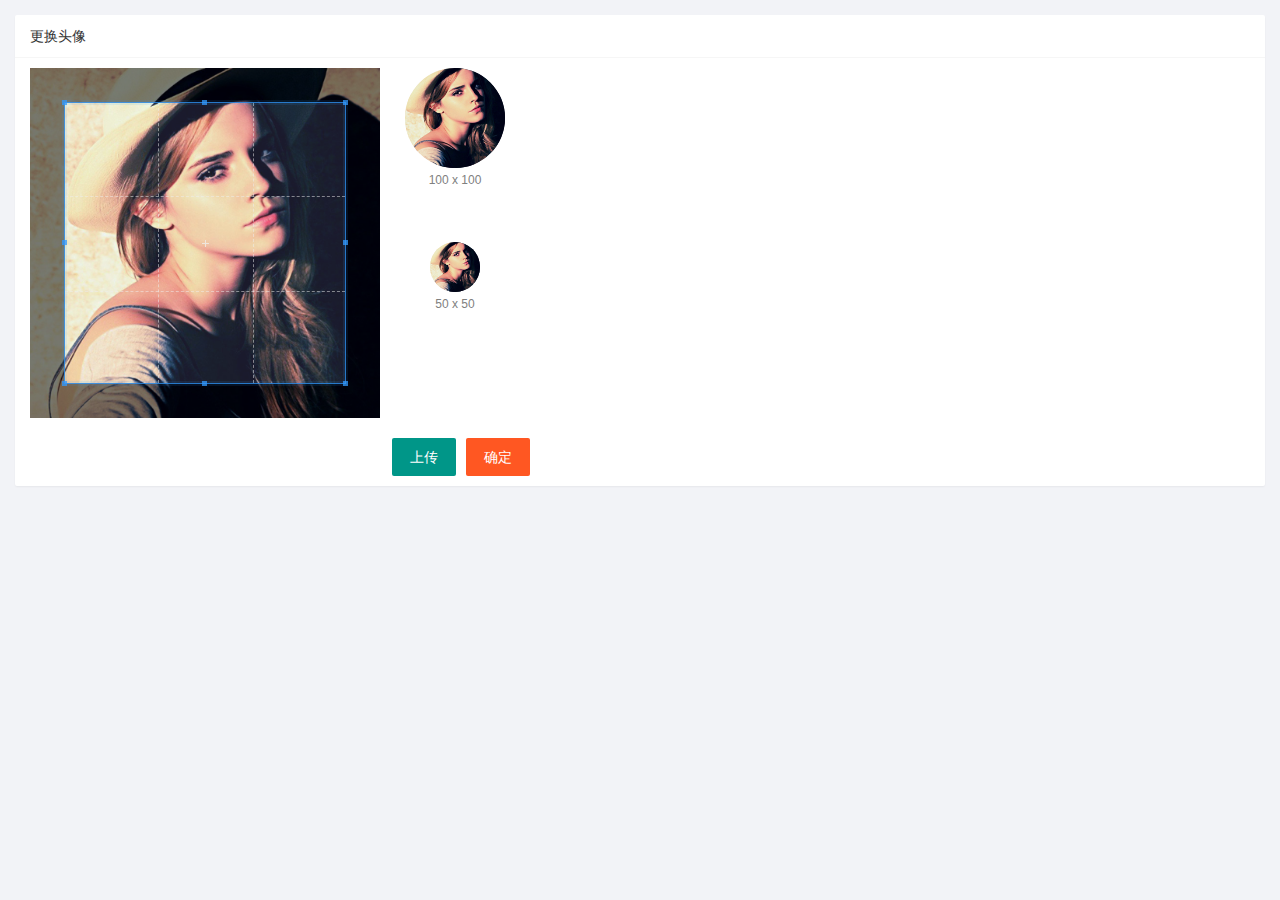
==== commit f4f5380e: "完成了文章列表模块" ====
--- a/user/avatar.html
+++ b/user/avatar.html
@@ -41,7 +41,7 @@
 
             <!-- 第二行的按钮区域 -->
             <div class="row2">
-                <input type="file" name="" id="file">
+                <input type="file" name="" id="file" style="display: none;">
                 <button id="upload-btn" type="button" class="layui-btn">上传</button>
                 <button id="save-btn" type="button" class="layui-btn layui-btn-danger">确定</button>
             </div>
